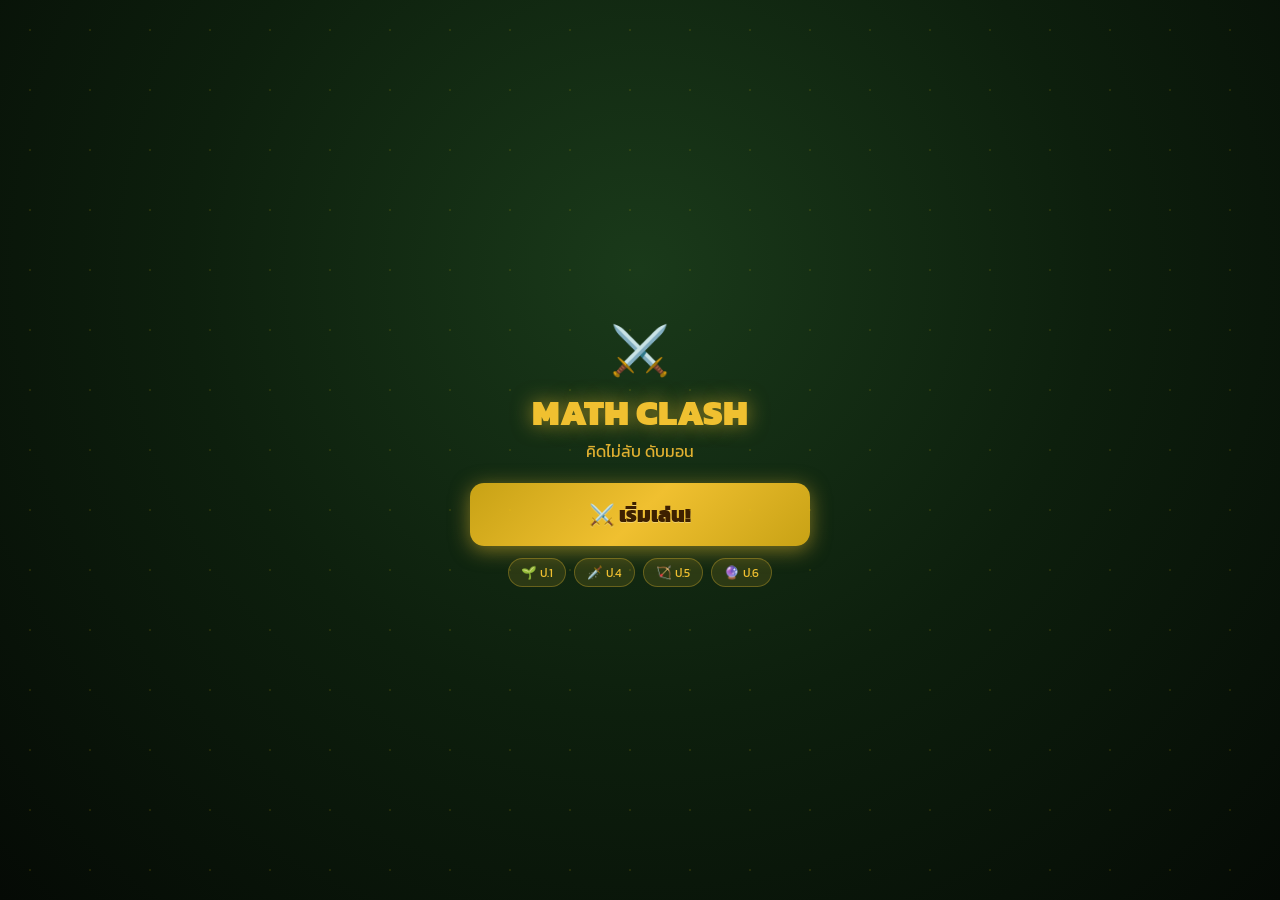
==== MathClash.html @ eb410a27 "Add files via upload" ====
<!DOCTYPE html>
<html lang="th">
<head>
<meta charset="UTF-8">
<meta name="viewport" content="width=device-width,initial-scale=1,user-scalable=no">
<title>Math Clash: คิดไม่ลับ ดับมอน</title>
<style>
@import url('https://fonts.googleapis.com/css2?family=Kanit:wght@400;700;900&display=swap');
*{box-sizing:border-box;margin:0;padding:0;}
body{font-family:'Kanit',sans-serif;background:#0a0a14;color:#fff;overflow:hidden;height:100vh;width:100vw;}
.screen{position:fixed;inset:0;display:none;flex-direction:column;align-items:center;justify-content:center;}
.screen.active{display:flex;}

/* ─── TITLE SCREEN ─── */
#sc-title{
  background:radial-gradient(ellipse at 50% 30%,#1a3a1a 0%,#0d1f0d 50%,#050a05 100%);
  overflow:hidden;
}
#sc-title::before{
  content:'';position:absolute;inset:0;
  background:url("data:image/svg+xml,%3Csvg xmlns='http://www.w3.org/2000/svg' width='60' height='60'%3E%3Ccircle cx='30' cy='30' r='1' fill='rgba(255,215,0,.15)'/%3E%3C/svg%3E") repeat;
  animation:starFloat 20s linear infinite;pointer-events:none;
}
@keyframes starFloat{from{background-position:0 0}to{background-position:60px 60px}}
.title-logo{width:min(92vw,520px);height:auto;filter:drop-shadow(0 8px 32px rgba(240,165,0,.5));
  animation:logoBob 3s ease-in-out infinite;}
@keyframes logoBob{0%,100%{transform:translateY(0)}50%{transform:translateY(-8px)}}
.title-btns{margin-top:8px;display:flex;flex-direction:column;gap:10px;width:min(88vw,340px);}
.title-play{padding:16px;background:linear-gradient(135deg,#c8a215,#f0c030,#c8a215);
  color:#3d2000;border:none;border-radius:14px;font-size:1.3em;font-weight:900;
  cursor:pointer;font-family:inherit;box-shadow:0 4px 20px rgba(240,192,48,.5);
  text-shadow:0 1px 0 rgba(255,255,255,.3);transition:.15s;}
.title-play:active{transform:scale(.96);}
.title-grades{display:flex;justify-content:center;gap:8px;flex-wrap:wrap;margin-top:4px;}
.tg{padding:4px 12px;background:rgba(240,192,48,.12);border:1px solid rgba(240,192,48,.3);
  border-radius:16px;font-size:.78em;color:#f0c030;font-family:inherit;}

/* ─── GRADE SELECT ─── */
#sc-grade{background:radial-gradient(ellipse at 50% 0%,#1a3a1a,#0a0a14);}
.grade-grid{display:grid;grid-template-columns:1fr 1fr;gap:14px;width:min(92vw,380px);}
.grade-btn{
  padding:20px 12px 16px;border-radius:18px;cursor:pointer;font-family:inherit;color:#fff;
  transition:.2s;text-align:center;border:2px solid rgba(240,192,48,.25);
  background:linear-gradient(160deg,rgba(240,192,48,.08),rgba(0,0,0,.3));
  position:relative;overflow:hidden;
}
.grade-btn::before{content:'';position:absolute;inset:0;background:linear-gradient(180deg,rgba(255,255,255,.05),transparent);pointer-events:none;}
.grade-btn:hover,.grade-btn:active{transform:scale(1.05);border-color:rgba(240,192,48,.6);box-shadow:0 0 20px rgba(240,192,48,.3);}
.g-icon{font-size:2.2em;display:block;margin-bottom:6px;}
.g-label{font-size:1.2em;font-weight:900;color:#f0c030;}
.g-topic{font-size:.75em;color:#bbb;margin-top:3px;}
.g-prog{font-size:.72em;color:#f0c030;margin-top:5px;min-height:1em;}

/* ─── SHARED UI ─── */
.back-btn{
  background:rgba(240,192,48,.12);border:1px solid rgba(240,192,48,.3);
  color:#f0c030;padding:8px 18px;border-radius:10px;cursor:pointer;font-size:.9em;font-family:inherit;
}
.gold-title{color:#f0c030;font-size:1.2em;font-weight:900;text-shadow:0 0 12px rgba(240,192,48,.4);}

/* ─── WORLD MAP ─── */
#sc-map{background:radial-gradient(ellipse at 50% 0%,#1a3a1a,#0a0a14);justify-content:flex-start;}
.map-header{width:100%;padding:12px 16px;display:flex;align-items:center;gap:12px;
  border-bottom:1px solid rgba(240,192,48,.15);background:rgba(0,0,0,.3);}
.map-prog{font-size:.8em;color:#aaa;margin-top:2px;}
.map-scroll{flex:1;width:100%;overflow-y:auto;padding:12px 14px 24px;}
.ch-node{display:flex;align-items:center;gap:14px;padding:13px 15px;margin-bottom:9px;
  background:rgba(240,192,48,.05);border-radius:16px;border:2px solid rgba(240,192,48,.12);
  cursor:pointer;transition:.2s;}
.ch-node.locked{opacity:.35;cursor:default;pointer-events:none;}
.ch-node.done{border-color:rgba(39,174,96,.5);background:rgba(39,174,96,.07);}
.ch-node.current{border-color:#f0c030;background:rgba(240,192,48,.1);
  animation:nodePulse .9s ease-in-out infinite alternate;}
@keyframes nodePulse{from{box-shadow:none}to{box-shadow:0 0 18px rgba(240,192,48,.4)}}
.ch-ico{font-size:2.2em;min-width:46px;text-align:center;}
.ch-body{flex:1;}
.ch-name{font-size:.93em;font-weight:700;}
.ch-meta{font-size:.73em;color:#aaa;margin-top:2px;}
.ch-stars{font-size:.85em;color:#f0c030;margin-top:3px;}
.ch-badge{font-size:1.3em;}
.world-div{font-size:.7em;color:#f0c030;text-align:center;padding:6px 0 8px;letter-spacing:1px;
  text-transform:uppercase;opacity:.7;}

/* ─── PRE-GAME ─── */
#sc-pre{background:radial-gradient(ellipse at 50% 0%,#1a2a4a,#0a0a14);justify-content:flex-start;}
.pre-header{width:100%;display:flex;align-items:center;gap:12px;padding:12px 16px;
  border-bottom:1px solid rgba(240,192,48,.15);background:rgba(0,0,0,.3);}
.pre-body{flex:1;overflow-y:auto;padding:12px 16px;width:100%;}
.info-card{background:rgba(240,192,48,.06);border:1px solid rgba(240,192,48,.15);
  border-radius:14px;padding:13px 15px;margin-bottom:11px;}
.info-card h3{font-size:.75em;color:#f0c030;margin-bottom:8px;letter-spacing:.5px;}
.ops-wrap{display:flex;flex-wrap:wrap;gap:8px;}
.op-tag{padding:5px 14px;background:rgba(240,192,48,.12);border:1px solid rgba(240,192,48,.35);
  border-radius:20px;font-size:.82em;color:#f0c030;}
.tip-text{font-size:.82em;color:#ccc;line-height:1.7;}
.start-btn{margin:0 16px 16px;padding:15px;width:calc(100% - 32px);
  background:linear-gradient(135deg,#c8a215,#f0c030,#c8a215);color:#3d2000;border:none;
  border-radius:14px;font-size:1.15em;font-weight:900;cursor:pointer;font-family:inherit;
  box-shadow:0 4px 20px rgba(240,192,48,.4);}
.start-btn:active{transform:scale(.97);}

/* ─── GAME ─── */
#sc-game{background:#000;justify-content:flex-start;padding:0;}
#gCanvas{display:block;width:100%;flex-shrink:0;}
.game-ui{width:100%;background:rgba(5,3,15,.94);backdrop-filter:blur(6px);
  padding:7px 10px 10px;flex-shrink:0;border-top:1px solid rgba(240,192,48,.2);}
.hud{display:flex;justify-content:space-between;align-items:center;font-size:.82em;margin-bottom:6px;}
.hud-lives{color:#e74c3c;}
.hud-wave{color:#f0c030;font-weight:700;}
.hud-coins{color:#f0c030;font-weight:700;}
.q-row{display:flex;align-items:center;gap:8px;margin-bottom:6px;}
.q-box{flex:1;background:rgba(240,192,48,.08);border:1.5px solid rgba(240,192,48,.3);
  border-radius:12px;padding:7px 12px;text-align:center;}
.q-text{font-size:1.3em;font-weight:900;color:#fff;}
.buy-btn{padding:7px 9px;background:rgba(240,192,48,.12);border:1.5px solid rgba(240,192,48,.35);
  color:#f0c030;border-radius:10px;font-size:.74em;font-weight:700;cursor:pointer;
  font-family:inherit;white-space:nowrap;line-height:1.4;text-align:center;min-width:58px;}
.buy-btn:disabled{opacity:.3;cursor:default;}
.buy-btn.owned{background:rgba(39,174,96,.2);border-color:rgba(39,174,96,.5);color:#55efc4;}
.ans-grid{display:grid;grid-template-columns:repeat(4,1fr);gap:6px;}
.ans-btn{
  padding:9px 0;background:rgba(240,192,48,.08);border:1.5px solid rgba(240,192,48,.25);
  color:#fff;border-radius:10px;font-size:.95em;font-weight:700;cursor:pointer;
  font-family:inherit;transition:.1s;
}
.ans-btn:active{transform:scale(.93);}
.ans-btn.correct{background:rgba(39,174,96,.55);border-color:#27ae60;}
.ans-btn.wrong{background:rgba(231,76,60,.5);border-color:#e74c3c;}

/* ─── RESULT ─── */
#sc-result{background:radial-gradient(ellipse at 50% 30%,#1a3a1a,#0a0a14);}
.res-icon{font-size:4.5em;margin-bottom:10px;}
.res-title{font-size:2em;font-weight:900;color:#f0c030;margin-bottom:6px;text-shadow:0 0 20px rgba(240,192,48,.5);}
.res-stars{font-size:2em;color:#f0c030;margin-bottom:8px;letter-spacing:4px;}
.res-sub{font-size:.9em;color:#aaa;margin-bottom:24px;}
.res-btn{padding:13px 26px;border-radius:12px;border:none;font-size:1em;font-weight:700;
  cursor:pointer;margin:5px;font-family:inherit;}
.btn-next{background:linear-gradient(135deg,#c8a215,#f0c030);color:#3d2000;}
.btn-retry{background:rgba(240,192,48,.1);color:#f0c030;border:1.5px solid rgba(240,192,48,.3);}
.btn-map{background:rgba(255,255,255,.05);color:#aaa;border:1px solid rgba(255,255,255,.12);}
</style>
</head>
<body>

<!-- ═══ TITLE ═══ -->
<div class="screen active" id="sc-title">
  <img class="title-logo" src="Math Clash.png" alt="Math Clash"
       onerror="this.style.display='none';document.getElementById('title-fallback').style.display='block'">
  <div id="title-fallback" style="display:none;text-align:center;margin-bottom:12px">
    <div style="font-size:3em">⚔️</div>
    <div style="font-size:2.2em;font-weight:900;color:#f0c030;text-shadow:0 0 20px rgba(240,192,48,.6)">MATH CLASH</div>
    <div style="font-size:1em;color:#e0b030">คิดไม่ลับ ดับมอน</div>
  </div>
  <div class="title-btns">
    <button class="title-play" onclick="goScreen('sc-grade')">⚔️ เริ่มเล่น!</button>
  </div>
  <div class="title-grades" style="margin-top:12px">
    <span class="tg">🌱 ป.1</span><span class="tg">🗡️ ป.4</span>
    <span class="tg">🏹 ป.5</span><span class="tg">🔮 ป.6</span>
  </div>
</div>

<!-- ═══ GRADE SELECT ═══ -->
<div class="screen" id="sc-grade">
  <div style="text-align:center;margin-bottom:24px">
    <button class="back-btn" style="margin-bottom:12px" onclick="goScreen('sc-title')">← กลับ</button>
    <div class="gold-title">⚔️ เลือกชั้นเรียน</div>
  </div>
  <div class="grade-grid">
    <button class="grade-btn" onclick="selGrade('p1')">
      <span class="g-icon">🌱</span>
      <div class="g-label">ป.1</div><div class="g-topic">บวก – ลบ</div>
      <div class="g-prog" id="gs-p1"></div>
    </button>
    <button class="grade-btn" onclick="selGrade('p4')">
      <span class="g-icon">🗡️</span>
      <div class="g-label">ป.4</div><div class="g-topic">คูณ – หาร</div>
      <div class="g-prog" id="gs-p4"></div>
    </button>
    <button class="grade-btn" onclick="selGrade('p5')">
      <span class="g-icon">🏹</span>
      <div class="g-label">ป.5</div><div class="g-topic">เศษส่วน</div>
      <div class="g-prog" id="gs-p5"></div>
    </button>
    <button class="grade-btn" onclick="selGrade('p6')">
      <span class="g-icon">🔮</span>
      <div class="g-label">ป.6</div><div class="g-topic">ร้อยละ</div>
      <div class="g-prog" id="gs-p6"></div>
    </button>
  </div>
</div>

<!-- ═══ MAP ═══ -->
<div class="screen" id="sc-map">
  <div class="map-header">
    <button class="back-btn" onclick="goScreen('sc-grade')">← กลับ</button>
    <div style="flex:1">
      <div class="gold-title" id="map-title">แผนที่</div>
      <div class="map-prog" id="map-prog"></div>
    </div>
  </div>
  <div class="map-scroll" id="map-nodes"></div>
</div>

<!-- ═══ PRE-GAME ═══ -->
<div class="screen" id="sc-pre">
  <div class="pre-header">
    <button class="back-btn" onclick="goScreen('sc-map')">← กลับ</button>
    <div style="font-size:2em" id="pre-icon">🌱</div>
    <div>
      <div style="font-size:1em;font-weight:900;color:#f0c030" id="pre-name">บทที่ 1</div>
      <div style="font-size:.78em;color:#aaa" id="pre-world">ป่าเขียว</div>
    </div>
  </div>
  <div class="pre-body">
    <div class="info-card">
      <h3>⚗️ เนื้อหาในบทนี้</h3>
      <div class="ops-wrap" id="pre-ops"></div>
    </div>
    <div class="info-card">
      <h3>📖 วิธีเล่น</h3>
      <div class="tip-text">
        🏰 เริ่มต้น 1 ป้อม — ซื้อป้อมที่ 2 ได้ด้วยเหรียญ 30🪙<br>
        👾 ตอบถูก = ยิงสายฟ้าใส่มอนสเตอร์!<br>
        ❤️ มอนสเตอร์ผ่านด่าน = เสียหัวใจ 1 ดวง (มี 5)<br>
        🔥 ตอบถูกติดต่อ 3+ = Streak Bonus เหรียญเพิ่ม!
      </div>
    </div>
    <div class="info-card" id="pre-best-card" style="display:none">
      <h3>🏆 สถิติดีที่สุด</h3>
      <div id="pre-best" style="color:#f0c030;font-size:1.1em;letter-spacing:3px;"></div>
    </div>
  </div>
  <button class="start-btn" onclick="startChapter()">⚔️ ดับมอน!</button>
</div>

<!-- ═══ GAME ═══ -->
<div class="screen" id="sc-game">
  <canvas id="gCanvas"></canvas>
  <div class="game-ui">
    <div class="hud">
      <span class="hud-lives" id="hud-lives">❤️❤️❤️❤️❤️</span>
      <span class="hud-wave" id="hud-wave">⚔️ คลื่น 1/4</span>
      <span class="hud-coins" id="hud-coins">🪙 0</span>
    </div>
    <div class="q-row">
      <div class="q-box"><div class="q-text" id="q-text">เตรียมพร้อม!</div></div>
      <button class="buy-btn" id="buy-btn" onclick="buyTower()" disabled>🏰<br>30🪙</button>
    </div>
    <div class="ans-grid" id="ans-grid"></div>
  </div>
</div>

<!-- ═══ RESULT ═══ -->
<div class="screen" id="sc-result">
  <div class="res-icon" id="res-icon">🏆</div>
  <div class="res-title" id="res-title">ผ่านด่านแล้ว!</div>
  <div class="res-stars" id="res-stars"></div>
  <div class="res-sub" id="res-sub"></div>
  <div>
    <button class="res-btn btn-retry" onclick="startChapter()">🔄 เล่นใหม่</button>
    <button class="res-btn btn-next" id="res-next" onclick="nextChapter()">▶ บทถัดไป</button>
  </div>
  <br>
  <button class="res-btn btn-map" onclick="renderMap();goScreen('sc-map')">🗺️ กลับแผนที่</button>
</div>

<script>
// ══════════════════════════════════════════
// CURRICULUM (same as before)
// ══════════════════════════════════════════
const CHAPTERS={
  p1:[
    {id:'p1c1',name:'บวกไม่เกิน 10',icon:'🌱',world:'ป่าเขียวขจี',wk:'forest',ops:['+'],min:1,max:10,waves:3},
    {id:'p1c2',name:'ลบไม่เกิน 10',icon:'🍄',world:'ป่าเขียวขจี',wk:'forest',ops:['-'],min:1,max:10,waves:3},
    {id:'p1c3',name:'บวกไม่เกิน 20',icon:'🌳',world:'ป่าใหญ่',wk:'forest',ops:['+'],min:1,max:20,waves:4},
    {id:'p1c4',name:'ลบไม่เกิน 20',icon:'🏰',world:'ปราสาทหิน',wk:'castle',ops:['-'],min:1,max:20,waves:4},
    {id:'p1c5',name:'บวก-ลบผสม',icon:'⚡',world:'ปราสาทเวทมนตร์',wk:'castle',ops:['+','-'],min:1,max:20,waves:4},
  ],
  p4:[
    {id:'p4c1',name:'บวก-ลบหลายหลัก',icon:'🌲',world:'ป่าพิศวง',wk:'forest',ops:['+','-'],min:100,max:999,waves:3},
    {id:'p4c2',name:'การคูณ',icon:'⚔️',world:'ป่าลึก',wk:'forest',ops:['x'],min:1,max:12,waves:4},
    {id:'p4c3',name:'การหาร',icon:'🏰',world:'ปราสาทเก่า',wk:'castle',ops:['d'],min:1,max:12,waves:4},
    {id:'p4c4',name:'คูณ-หารผสม',icon:'🗡️',world:'ปราสาทรบ',wk:'castle',ops:['x','d'],min:1,max:12,waves:4},
    {id:'p4c5',name:'คิดเลขเร็ว',icon:'🌑',world:'ถ้ำมืด',wk:'cave',ops:['+','-','x','d'],min:1,max:12,waves:5},
  ],
  p5:[
    {id:'p5c1',name:'เศษส่วน บวก-ลบ',icon:'🍀',world:'ป่าเวทย์',wk:'forest',ops:['+f','-f'],min:2,max:9,waves:3},
    {id:'p5c2',name:'ทศนิยม',icon:'🌿',world:'ป่าหมอก',wk:'forest',ops:['+d','-d'],min:1,max:99,waves:4},
    {id:'p5c3',name:'ร้อยละ',icon:'🏯',world:'ปราสาทสายหมอก',wk:'castle',ops:['pct'],min:10,max:100,waves:4},
    {id:'p5c4',name:'คูณ-หารเศษส่วน',icon:'🗡️',world:'ปราสาทรบ',wk:'castle',ops:['xf','df'],min:2,max:6,waves:4},
    {id:'p5c5',name:'คิดเลขเร็ว',icon:'💎',world:'ถ้ำเพชร',wk:'cave',ops:['+','-','x','d'],min:1,max:20,waves:5},
  ],
  p6:[
    {id:'p6c1',name:'จำนวนนับ',icon:'🌾',world:'ป่ากว้าง',wk:'forest',ops:['+','-'],min:1000,max:9999,waves:3},
    {id:'p6c2',name:'ร้อยละ',icon:'🏛️',world:'ปราสาทยิ่งใหญ่',wk:'castle',ops:['pct'],min:10,max:500,waves:4},
    {id:'p6c3',name:'อัตราส่วน',icon:'⚖️',world:'ป่าลึกลับ',wk:'forest',ops:['ratio'],min:1,max:20,waves:4},
    {id:'p6c4',name:'ทศนิยม',icon:'🔱',world:'ปราสาทมนตรา',wk:'castle',ops:['xd','dd'],min:1,max:99,waves:4},
    {id:'p6c5',name:'พื้นที่-ปริมาตร',icon:'🌋',world:'ถ้ำมังกร',wk:'cave',ops:['area'],min:1,max:15,waves:4},
    {id:'p6c6',name:'คิดเลขเร็ว',icon:'💀',world:'ถ้ำมืดสนิท',wk:'cave',ops:['+','-','x','d'],min:1,max:100,waves:5},
  ],
};
const OP_LBL={'+':'บวก','-':'ลบ','x':'คูณ','d':'หาร','+f':'บวกเศษส่วน','-f':'ลบเศษส่วน',
  'xf':'คูณเศษส่วน','df':'หารเศษส่วน','+d':'บวกทศนิยม','-d':'ลบทศนิยม',
  'xd':'คูณทศนิยม','dd':'หารทศนิยม','pct':'ร้อยละ','ratio':'อัตราส่วน','area':'พื้นที่'};

// World themes for canvas background
const THEMES={
  forest:{
    sky0:'#87CEEB',sky1:'#4a9f6e',ground:'#2d6a1f',
    path:'#c8a060',pathDark:'rgba(0,0,0,.3)',
    treeColor:'#1a5c1a',name:'🌲 โลกป่า',
    bgStars:false,
  },
  castle:{
    sky0:'#2c3e7a',sky1:'#1a2455',ground:'#3d3d60',
    path:'#808080',pathDark:'rgba(0,0,0,.4)',
    treeColor:'#4a3a6a',name:'🏰 โลกปราสาท',
    bgStars:true,
  },
  cave:{
    sky0:'#1a0a00',sky1:'#0a0500',ground:'#1a0800',
    path:'#3a3a3a',pathDark:'rgba(0,0,0,.7)',
    treeColor:'#2a1500',name:'🌑 โลกถ้ำ',
    bgStars:false,
  },
};

// Monster colors by number/type
const MONSTER_COLORS=[
  '#9b59b6','#3498db','#27ae60','#e67e22',
  '#e74c3c','#1abc9c','#e91e63','#5c6bc0','#f39c12','#8bc34a',
];

// ══════════════════════════════════════════
// SAVE / NAV
// ══════════════════════════════════════════
let saveData={}, curGrade=null, curChIdx=0;

function loadSave(){
  try{saveData=JSON.parse(localStorage.getItem('mc_save')||'{}');}catch(e){saveData={};}
  ['p1','p4','p5','p6'].forEach(g=>{ if(!saveData[g]) saveData[g]={chapter:0,stars:{}}; });
  refreshGradeStars();
}
function writeSave(){ localStorage.setItem('mc_save',JSON.stringify(saveData)); }
function refreshGradeStars(){
  ['p1','p4','p5','p6'].forEach(g=>{
    const done=saveData[g].chapter, total=CHAPTERS[g].length;
    const el=document.getElementById('gs-'+g); if(!el) return;
    el.textContent=done===0?'ยังไม่เริ่ม':`ผ่าน ${done}/${total} บท`;
  });
}
function goScreen(id){
  document.querySelectorAll('.screen').forEach(s=>s.classList.remove('active'));
  document.getElementById(id).classList.add('active');
}
function selGrade(g){ curGrade=g; loadSave(); renderMap(); goScreen('sc-map'); }

function renderMap(){
  const chs=CHAPTERS[curGrade], gd=saveData[curGrade];
  const labels={p1:'ป.1 – คณิตเบื้องต้น',p4:'ป.4 – คูณ หาร',p5:'ป.5 – เศษส่วน',p6:'ป.6 – ร้อยละ'};
  document.getElementById('map-title').textContent=labels[curGrade];
  document.getElementById('map-prog').textContent=`ผ่านแล้ว ${gd.chapter}/${chs.length} บท`;
  const cont=document.getElementById('map-nodes'); cont.innerHTML='';
  let lastWk='';
  chs.forEach((ch,i)=>{
    if(ch.wk!==lastWk){ lastWk=ch.wk;
      const d=document.createElement('div'); d.className='world-div';
      d.textContent=THEMES[ch.wk].name; cont.appendChild(d); }
    const done=i<gd.chapter, current=i===gd.chapter, locked=i>gd.chapter;
    const stars=gd.stars[ch.id]||0;
    const div=document.createElement('div');
    div.className='ch-node'+(done?' done':current?' current':locked?' locked':'');
    div.innerHTML=`<div class="ch-ico">${ch.icon}</div>
      <div class="ch-body">
        <div class="ch-name">บทที่ ${i+1}: ${ch.name}</div>
        <div class="ch-meta">${ch.world} · ${ch.ops.map(o=>OP_LBL[o]||o).join(', ')}</div>
        ${done?`<div class="ch-stars">${'★'.repeat(stars)+'☆'.repeat(3-stars)}</div>`:''}
      </div>
      <div class="ch-badge">${locked?'🔒':done?'✅':current?'▶':''}</div>`;
    if(!locked) div.onclick=()=>openChapter(i);
    cont.appendChild(div);
  });
}

function openChapter(idx){
  curChIdx=idx;
  const ch=CHAPTERS[curGrade][idx];
  document.getElementById('pre-icon').textContent=ch.icon;
  document.getElementById('pre-name').textContent=`บทที่ ${idx+1}: ${ch.name}`;
  document.getElementById('pre-world').textContent=ch.world;
  const od=document.getElementById('pre-ops'); od.innerHTML='';
  ch.ops.forEach(op=>{ const t=document.createElement('span'); t.className='op-tag'; t.textContent=OP_LBL[op]||op; od.appendChild(t); });
  const stars=saveData[curGrade].stars[ch.id]||0;
  const bc=document.getElementById('pre-best-card');
  if(stars>0){ bc.style.display=''; document.getElementById('pre-best').textContent='★'.repeat(stars)+'☆'.repeat(3-stars); }
  else bc.style.display='none';
  goScreen('sc-pre');
}

// ══════════════════════════════════════════
// QUESTION ENGINE
// ══════════════════════════════════════════
function ri(a,b){return Math.floor(Math.random()*(b-a+1))+a;}
function gcd(a,b){return b===0?a:gcd(b,a%b);}
function genQ(ch){
  const op=ch.ops[Math.floor(Math.random()*ch.ops.length)];
  let a,b,c,d,n,dn,g;
  switch(op){
    case '+': a=ri(ch.min,ch.max);b=ri(ch.min,ch.max); return {text:`${a} + ${b} = ?`,ans:a+b};
    case '-': a=ri(ch.min,ch.max);b=ri(ch.min,a); return {text:`${a} - ${b} = ?`,ans:a-b};
    case 'x': a=ri(1,Math.min(ch.max,12));b=ri(1,Math.min(ch.max,12)); return {text:`${a} × ${b} = ?`,ans:a*b};
    case 'd': b=ri(1,Math.min(ch.max,12));a=b*ri(1,Math.min(ch.max,12)); return {text:`${a} ÷ ${b} = ?`,ans:a/b};
    case '+f': d=ri(2,ch.max);a=ri(1,d-1);b=ri(1,d-a); return {text:`${a}/${d} + ${b}/${d} = ?`,ans:a+b};
    case '-f': d=ri(2,ch.max);a=ri(2,d-1);b=ri(1,a-1); return {text:`${a}/${d} - ${b}/${d} = ?`,ans:a-b};
    case 'xf': a=ri(1,ch.max);b=ri(1,ch.max);c=ri(1,ch.max);d=ri(1,ch.max);
      n=a*c;dn=b*d;g=gcd(n,dn); return {text:`${a}/${b} × ${c}/${d} = ?`,ans:n/g};
    case 'df': a=ri(1,ch.max);b=ri(1,ch.max);c=ri(1,ch.max);d=ri(1,ch.max);
      n=a*d;dn=b*c;g=gcd(n,dn); return {text:`${a}/${b} ÷ ${c}/${d} = ?`,ans:n/g};
    case '+d': a=ri(ch.min,ch.max);b=ri(ch.min,ch.max); return {text:`${(a/10).toFixed(1)} + ${(b/10).toFixed(1)} = ?`,ans:Math.round(a+b)/10};
    case '-d': a=ri(ch.min,ch.max);b=ri(ch.min,a); return {text:`${(a/10).toFixed(1)} - ${(b/10).toFixed(1)} = ?`,ans:Math.round(a-b)/10};
    case 'xd': a=ri(1,9);b=ri(ch.min,ch.max); return {text:`${a} × ${(b/10).toFixed(1)} = ?`,ans:Math.round(a*b)/10};
    case 'dd': b=ri(1,9);a=b*ri(1,10); return {text:`${(a/10).toFixed(1)} ÷ ${b} = ?`,ans:Math.round(a/b)/10};
    case 'pct': {const p=ri(1,9)*10,base=ri(1,Math.floor(ch.max/10))*10; return {text:`${p}% ของ ${base} = ?`,ans:p*base/100};}
    case 'ratio': {a=ri(1,ch.max);b=ri(1,ch.max);c=ri(2,5); return {text:`${a}:${b} = ?:${b*c}`,ans:a*c};}
    case 'area': {a=ri(ch.min,ch.max);b=ri(ch.min,ch.max); return {text:`กว้าง ${a} × ยาว ${b} = ?`,ans:a*b};}
    default: return {text:`1+1=?`,ans:2};
  }
}
function genChoices(ans){
  const s=new Set([ans]);
  const dl=[1,2,3,4,5,6,7,8,10,12,15];
  let tries=0;
  while(s.size<4&&tries<60){
    tries++;
    const d=dl[Math.floor(Math.random()*dl.length)]*(Math.random()<.5?1:-1);
    const c=Math.round((ans+d)*10)/10;
    if(c>=0) s.add(c);
  }
  return [...s].sort(()=>Math.random()-.5);
}

// ══════════════════════════════════════════
// GAME STATE
// ══════════════════════════════════════════
const LIVES_MAX=5, TOWER_COST=30;
let GS=null, animID=null;

function startChapter(){
  if(animID){cancelAnimationFrame(animID);animID=null;}
  const ch=CHAPTERS[curGrade][curChIdx];
  GS={
    ch, theme:THEMES[ch.wk],
    lives:LIVES_MAX, coins:0, streak:0, wave:0,
    enemies:[], projectiles:[], particles:[],
    spawnTimer:-90, spawnInterval:100, spawnCount:0, spawnMax:0,
    curQ:null, qAnswered:false,
    towers:[], tower2Active:false,
    WP:[], SLOTS:[], canW:0, canH:0, tick:0, phase:'playing',
  };
  setupCanvas();
  GS.towers=[{x:GS.SLOTS[0].x,y:GS.SLOTS[0].y,lv:1}];
  updateHUD(); updateBuyBtn(); beginWave(); newQuestion();
  goScreen('sc-game');
  animID=requestAnimationFrame(gameLoop);
}

function setupCanvas(){
  const cv=document.getElementById('gCanvas');
  const uiEl=document.querySelector('.game-ui');
  const uiH=uiEl?uiEl.offsetHeight||185:185;
  const W=window.innerWidth, H=window.innerHeight-uiH;
  cv.width=W; cv.height=H; cv.style.height=H+'px';
  GS.canW=W; GS.canH=H;
  GS.WP=[{x:W+60,y:H*.22},{x:W*.72,y:H*.22},{x:W*.28,y:H*.76},{x:-70,y:H*.76}];
  GS.SLOTS=[{x:W*.82,y:H*.58},{x:W*.18,y:H*.40}];
}

function beginWave(){
  GS.spawnCount=0;
  GS.spawnMax=4+GS.wave*2;
  GS.spawnTimer=-80;
  GS.spawnInterval=Math.max(50,105-GS.wave*10);
  updateHUD();
}

function spawnEnemy(){
  const isBoss=GS.wave===GS.ch.waves-1&&GS.spawnCount===GS.spawnMax-1;
  const isHeavy=GS.spawnCount%4===3;
  const spd=0.65+GS.wave*0.15;
  const hp=isBoss?12+GS.wave*4:isHeavy?4+GS.wave:2+Math.floor(GS.wave*.7);
  // Pick a number for this monster's face (from 0-9)
  const num=Math.floor(Math.random()*10);
  GS.enemies.push({
    x:GS.WP[0].x,y:GS.WP[0].y,wpIdx:1,
    hp,maxHp:hp,
    speed:spd*(isBoss?.42:isHeavy?.68:1),
    type:isBoss?'boss':isHeavy?'tank':'normal',
    num,color:MONSTER_COLORS[num],
    dead:false,
  });
  GS.spawnCount++;
}

// ══════════════════════════════════════════
// QUESTION + TOWER UI
// ══════════════════════════════════════════
function newQuestion(){
  const q=genQ(GS.ch);
  GS.curQ={...q,choices:genChoices(q.ans)};
  GS.qAnswered=false;
  document.getElementById('q-text').textContent=q.text;
  const grid=document.getElementById('ans-grid'); grid.innerHTML='';
  GS.curQ.choices.forEach(c=>{
    const btn=document.createElement('button'); btn.className='ans-btn'; btn.textContent=c;
    btn.onclick=()=>answerQ(c,btn); grid.appendChild(btn);
  });
}

function answerQ(val,btn){
  if(GS.qAnswered||GS.phase!=='playing') return;
  GS.qAnswered=true;
  const ok=Math.abs(val-GS.curQ.ans)<0.01;
  if(ok){
    btn.classList.add('correct');
    GS.streak++; GS.coins+=GS.streak>=3?10:5;
    if(GS.streak>=3) addParticle(GS.canW/2,GS.canH*.25,'🔥 +10',22);
    fireAllTowers(); updateHUD(); updateBuyBtn();
    setTimeout(()=>{ if(GS.phase==='playing') newQuestion(); },480);
  } else {
    btn.classList.add('wrong'); GS.streak=0;
    document.querySelectorAll('.ans-btn').forEach(b=>{
      if(Math.abs(+b.textContent-GS.curQ.ans)<0.01) b.classList.add('correct');
    });
    updateHUD();
    setTimeout(()=>{ if(GS.phase==='playing') newQuestion(); },1100);
  }
}

function fireAllTowers(){
  const alive=GS.enemies.filter(e=>!e.dead);
  if(!alive.length) return;
  const target=alive.reduce((b,e)=>e.wpIdx>b.wpIdx||(e.wpIdx===b.wpIdx&&e.x<b.x)?e:b,alive[0]);
  GS.towers.forEach(tw=>{
    GS.projectiles.push({x:tw.x,y:tw.y,target,spd:11,dmg:3+tw.lv,hit:false});
  });
}

function buyTower(){
  if(GS.tower2Active||GS.coins<TOWER_COST) return;
  GS.coins-=TOWER_COST; GS.tower2Active=true;
  GS.towers.push({x:GS.SLOTS[1].x,y:GS.SLOTS[1].y,lv:1});
  updateHUD(); updateBuyBtn();
  addParticle(GS.SLOTS[1].x,GS.SLOTS[1].y,'🏰 ซื้อแล้ว!',18);
}

function updateBuyBtn(){
  if(!GS) return;
  const btn=document.getElementById('buy-btn');
  if(GS.tower2Active){ btn.innerHTML='✅ 2<br>ป้อม'; btn.classList.add('owned'); btn.disabled=true; return; }
  btn.classList.remove('owned'); btn.disabled=GS.coins<TOWER_COST;
  btn.innerHTML=`🏰<br>${TOWER_COST}🪙`;
}

function addParticle(x,y,text,size){
  GS.particles.push({x,y,text,size:size||16,life:80,maxLife:80});
}

function updateHUD(){
  if(!GS) return;
  document.getElementById('hud-lives').textContent='❤️'.repeat(GS.lives)+'🖤'.repeat(LIVES_MAX-GS.lives);
  document.getElementById('hud-coins').textContent='🪙 '+GS.coins+(GS.streak>=3?' 🔥×'+GS.streak:'');
  document.getElementById('hud-wave').textContent=`⚔️ คลื่น ${Math.min(GS.wave+1,GS.ch.waves)}/${GS.ch.waves}`;
}

// ══════════════════════════════════════════
// GAME LOOP
// ══════════════════════════════════════════
function gameLoop(){
  if(!GS||GS.phase==='idle') return;
  GS.tick++;
  const cv=document.getElementById('gCanvas');
  const ctx=cv.getContext('2d');

  if(GS.spawnCount<GS.spawnMax&&GS.phase==='playing'){
    GS.spawnTimer++;
    if(GS.spawnTimer>=GS.spawnInterval){ spawnEnemy(); GS.spawnTimer=0; }
  }
  for(const e of GS.enemies){
    if(e.dead||e.wpIdx>=GS.WP.length) continue;
    const wp=GS.WP[e.wpIdx];
    const dx=wp.x-e.x,dy=wp.y-e.y,dist=Math.hypot(dx,dy);
    if(dist<e.speed+2){ e.x=wp.x;e.y=wp.y;e.wpIdx++;
      if(e.wpIdx>=GS.WP.length){ e.dead=true;GS.lives--;if(GS.lives<=0){endGame(false);return;}updateHUD(); }
    } else { e.x+=dx/dist*e.speed; e.y+=dy/dist*e.speed; }
  }
  for(const p of GS.projectiles){
    if(p.hit) continue;
    const t=p.target; if(t.dead){p.hit=true;continue;}
    const dx=t.x-p.x,dy=t.y-p.y,dist=Math.hypot(dx,dy);
    if(dist<p.spd+8){ p.hit=true; t.hp-=p.dmg;
      if(t.hp<=0){ t.dead=true; GS.coins+=t.type==='boss'?20:t.type==='tank'?8:4; updateHUD(); updateBuyBtn(); }
    } else { p.x+=dx/dist*p.spd; p.y+=dy/dist*p.spd; }
  }
  GS.particles.forEach(p=>{ p.life--; p.y-=0.7; });
  GS.enemies=GS.enemies.filter(e=>!e.dead);
  GS.projectiles=GS.projectiles.filter(p=>!p.hit);
  GS.particles=GS.particles.filter(p=>p.life>0);

  if(GS.spawnCount>=GS.spawnMax&&GS.enemies.length===0&&GS.phase==='playing'){
    GS.wave++;
    if(GS.wave>=GS.ch.waves){ endGame(true); return; }
    beginWave();
  }

  draw(ctx,GS.canW,GS.canH);
  animID=requestAnimationFrame(gameLoop);
}

// ══════════════════════════════════════════
// DRAWING — FANTASY STYLE
// ══════════════════════════════════════════
function draw(ctx,W,H){
  const t=GS.theme;
  // Sky gradient
  const sky=ctx.createLinearGradient(0,0,0,H*.7);
  sky.addColorStop(0,t.sky0); sky.addColorStop(1,t.sky1);
  ctx.fillStyle=sky; ctx.fillRect(0,0,W,H);
  // Ground
  ctx.fillStyle=t.ground; ctx.fillRect(0,H*.65,W,H*.35);

  drawBg(ctx,W,H);
  drawPath(ctx,W,H);
  drawSlot2Ghost(ctx);
  GS.towers.forEach((tw,i)=>drawTower(ctx,tw,i));
  GS.enemies.forEach(e=>drawMonster(ctx,e));
  // Projectiles — lightning bolt style
  GS.projectiles.forEach(p=>{
    if(p.hit) return;
    ctx.save();
    ctx.strokeStyle='#f0c030'; ctx.lineWidth=3; ctx.shadowBlur=8; ctx.shadowColor='#f0c030';
    ctx.beginPath(); ctx.moveTo(p.x,p.y); ctx.lineTo(p.target.x,p.target.y); ctx.stroke();
    ctx.fillStyle='#fff'; ctx.beginPath(); ctx.arc(p.x,p.y,4,0,Math.PI*2); ctx.fill();
    ctx.restore();
  });
  // Particles
  GS.particles.forEach(p=>{
    const a=p.life/p.maxLife;
    ctx.save(); ctx.globalAlpha=a;
    ctx.font=`bold ${p.size}px 'Kanit',sans-serif`; ctx.textAlign='center';
    ctx.strokeStyle='rgba(0,0,0,.7)'; ctx.lineWidth=3;
    ctx.strokeText(p.text,p.x,p.y);
    ctx.fillStyle='#f0c030'; ctx.fillText(p.text,p.x,p.y);
    ctx.restore();
  });
  // Wave banner
  if(GS.spawnTimer<0&&GS.spawnCount===0&&GS.enemies.length===0){
    const pr=Math.min(1,(-GS.spawnTimer)/80);
    ctx.save(); ctx.globalAlpha=Math.min(1,pr*2);
    ctx.fillStyle='rgba(0,0,0,.7)'; roundRect(ctx,W/2-150,H/2-30,300,60,16); ctx.fill();
    ctx.strokeStyle='rgba(240,192,48,.5)'; ctx.lineWidth=2; roundRect(ctx,W/2-150,H/2-30,300,60,16); ctx.stroke();
    ctx.font=`bold 20px 'Kanit',sans-serif`; ctx.textAlign='center';
    ctx.fillStyle='#f0c030'; ctx.fillText(`⚔️ คลื่นที่ ${GS.wave+1} บุกมาแล้ว!`,W/2,H/2+7);
    ctx.restore();
  }
}

function drawBg(ctx,W,H){
  const t=GS.theme;
  // Trees / rocks background decoration
  if(t===THEMES.forest){
    // Clouds
    drawCloud(ctx,W*.15,H*.1,40); drawCloud(ctx,W*.6,H*.08,55); drawCloud(ctx,W*.85,H*.14,35);
    // Trees row
    for(let i=0;i<6;i++){
      const tx=W*(i*.18+.02), ty=H*.65;
      drawTree(ctx,tx,ty,28+i*4);
    }
  } else if(t===THEMES.castle){
    // Stars
    if(!GS._stars){ GS._stars=[]; for(let i=0;i<40;i++) GS._stars.push({x:Math.random()*W,y:Math.random()*H*.6,r:Math.random()*1.5+.5}); }
    ctx.fillStyle='rgba(255,255,200,.8)';
    GS._stars.forEach(s=>{ ctx.beginPath();ctx.arc(s.x,s.y,s.r+Math.sin(GS.tick*.03+s.x)*.3,0,Math.PI*2);ctx.fill(); });
    // Castle silhouette BG
    drawCastleBg(ctx,W*.05,H*.6,80);
    drawCastleBg(ctx,W*.8,H*.55,100);
  } else {
    // Cave stalactites
    ctx.fillStyle='rgba(60,30,10,.8)';
    for(let i=0;i<8;i++){
      const sx=W*(i*.14+.02), sh=H*(.05+Math.sin(i*1.7)*.06);
      ctx.beginPath(); ctx.moveTo(sx-12,0); ctx.lineTo(sx+12,0); ctx.lineTo(sx,H*sh+H*.12); ctx.closePath(); ctx.fill();
    }
    // Glowing crystals
    ['#e74c3c','#3498db','#9b59b6','#27ae60'].forEach((cl,i)=>{
      const cx=W*(i*.25+.1), cy=H*.7+Math.sin(GS.tick*.04+i)*3;
      ctx.save(); ctx.shadowBlur=12; ctx.shadowColor=cl; ctx.fillStyle=cl;
      ctx.beginPath(); ctx.moveTo(cx,cy-12); ctx.lineTo(cx+6,cy); ctx.lineTo(cx,cy+6); ctx.lineTo(cx-6,cy); ctx.closePath(); ctx.fill();
      ctx.restore();
    });
  }
}

function drawCloud(ctx,x,y,r){
  ctx.save(); ctx.fillStyle='rgba(255,255,255,.75)';
  [0,r*.6,r*1.1,r*1.7].forEach((dx,i)=>{ const cr=[r,r*.7,r*.8,r*.65][i]; ctx.beginPath(); ctx.arc(x+dx,y,cr,0,Math.PI*2); ctx.fill(); });
  ctx.restore();
}
function drawTree(ctx,x,y,r){
  ctx.fillStyle='#5d4037'; ctx.fillRect(x-4,y-r,8,r); // trunk
  const g=THEMES.forest.treeColor;
  ctx.fillStyle=g;
  ctx.beginPath(); ctx.moveTo(x,y-r*2.5); ctx.lineTo(x+r,y-r*.8); ctx.lineTo(x-r,y-r*.8); ctx.closePath(); ctx.fill();
  ctx.fillStyle='#2e7d32';
  ctx.beginPath(); ctx.moveTo(x,y-r*3.2); ctx.lineTo(x+r*.8,y-r*1.6); ctx.lineTo(x-r*.8,y-r*1.6); ctx.closePath(); ctx.fill();
}
function drawCastleBg(ctx,x,y,s){
  ctx.fillStyle='rgba(40,40,70,.6)';
  ctx.fillRect(x,y-s,s*.6,s); // main tower
  ctx.fillRect(x-s*.2,y-s*.7,s*.2,s*.7); // left tower
  ctx.fillRect(x+s*.6,y-s*.7,s*.2,s*.7); // right tower
  // Merlons
  for(let i=0;i<3;i++) ctx.fillRect(x+i*s*.22-s*.05,y-s-10,s*.15,10);
}

function drawPath(ctx,W,H){
  const WP=GS.WP, pw=H*.13, t=GS.theme;
  ctx.lineCap='round'; ctx.lineJoin='round';
  ctx.strokeStyle=t.pathDark; ctx.lineWidth=pw+8; tracePath(ctx,WP); ctx.stroke();
  ctx.strokeStyle=t.path; ctx.lineWidth=pw; tracePath(ctx,WP); ctx.stroke();
  // Dashed centerline for road feel
  ctx.strokeStyle='rgba(255,255,255,.1)'; ctx.lineWidth=2; ctx.setLineDash([12,12]);
  tracePath(ctx,WP); ctx.stroke(); ctx.setLineDash([]);
}
function tracePath(ctx,WP){
  ctx.beginPath(); ctx.moveTo(WP[0].x,WP[0].y);
  for(let i=1;i<WP.length;i++) ctx.lineTo(WP[i].x,WP[i].y);
}

function drawSlot2Ghost(ctx){
  if(GS.tower2Active) return;
  const s=GS.SLOTS[1]; const canBuy=GS.coins>=TOWER_COST;
  ctx.save(); ctx.globalAlpha=canBuy?.6:.25;
  ctx.fillStyle=canBuy?'rgba(240,192,48,.25)':'rgba(255,255,255,.08)';
  ctx.beginPath(); ctx.arc(s.x,s.y+6,26,0,Math.PI*2); ctx.fill();
  ctx.strokeStyle=canBuy?'#f0c030':'rgba(255,255,255,.3)'; ctx.lineWidth=2;
  ctx.setLineDash([4,4]); ctx.stroke(); ctx.setLineDash([]);
  drawCastleTower(ctx,s.x,s.y,0.7,canBuy?'rgba(240,192,48,.5)':'rgba(200,200,200,.3)');
  ctx.font=`bold 12px 'Kanit',sans-serif`; ctx.textAlign='center';
  ctx.fillStyle=canBuy?'#f0c030':'#888';
  ctx.fillText(`${TOWER_COST}🪙`,s.x,s.y+28); ctx.restore(); ctx.textAlign='left';
}

function drawTower(ctx,tw,idx){
  // Shadow
  ctx.save(); ctx.fillStyle='rgba(0,0,0,.3)';
  ctx.beginPath(); ctx.ellipse(tw.x,tw.y+16,24,8,0,0,Math.PI*2); ctx.fill();
  drawCastleTower(ctx,tw.x,tw.y,1.0,idx===0?'#c8a060':'#8a8aaa');
  ctx.restore();
}

function drawCastleTower(ctx,x,y,scale,color){
  const s=scale;
  ctx.save(); ctx.translate(x,y); ctx.scale(s,s);
  // Base platform
  const pg=ctx.createRadialGradient(0,4,0,0,4,28);
  pg.addColorStop(0,color); pg.addColorStop(1,'rgba(0,0,0,.4)');
  ctx.fillStyle=pg; ctx.beginPath(); ctx.arc(0,6,22,0,Math.PI*2); ctx.fill();
  // Tower body
  ctx.fillStyle=color; ctx.fillRect(-10,-20,20,26);
  // Battlements (merlons)
  [-8,-2,4].forEach(mx=>{ ctx.fillStyle=color; ctx.fillRect(mx,-26,4,8); });
  // Door
  ctx.fillStyle='rgba(0,0,0,.5)'; ctx.fillRect(-4,-10,8,10);
  // Window
  ctx.fillStyle='rgba(240,192,48,.6)'; ctx.beginPath();
  ctx.arc(0,-14,3,0,Math.PI*2); ctx.fill();
  // Flag
  ctx.fillStyle='#e74c3c';
  ctx.beginPath(); ctx.moveTo(0,-26); ctx.lineTo(10,-22); ctx.lineTo(0,-18); ctx.closePath(); ctx.fill();
  ctx.restore();
}

// ══ NUMBER MONSTER ══
function drawMonster(ctx,e){
  if(e.dead) return;
  const sz=e.type==='boss'?42:e.type==='tank'?32:24;
  const bob=Math.sin(GS.tick*.14+e.x*.01)*2;
  const col=e.color;
  ctx.save(); ctx.translate(e.x,e.y+bob);

  // Shadow
  ctx.fillStyle='rgba(0,0,0,.25)';
  ctx.beginPath(); ctx.ellipse(0,sz*.42,sz*.55,sz*.2,0,0,Math.PI*2); ctx.fill();

  // Body — blob shape
  ctx.fillStyle=col;
  ctx.shadowBlur=8; ctx.shadowColor=col+'88';
  ctx.beginPath();
  ctx.ellipse(0,0,sz*.65,sz*.7,0,0,Math.PI*2); ctx.fill();
  ctx.shadowBlur=0;

  // Darker shade on top for 3D
  const shd=ctx.createRadialGradient(-sz*.2,-sz*.3,0,0,0,sz*.7);
  shd.addColorStop(0,'rgba(255,255,255,.25)'); shd.addColorStop(.6,'rgba(0,0,0,0)'); shd.addColorStop(1,'rgba(0,0,0,.3)');
  ctx.fillStyle=shd; ctx.beginPath(); ctx.ellipse(0,0,sz*.65,sz*.7,0,0,Math.PI*2); ctx.fill();

  // Eyes — angry (angled inward)
  const eyeY=-sz*.15, eyeR=sz*.12;
  const eyePositions=[[-sz*.22,eyeY],[sz*.22,eyeY]];
  eyePositions.forEach(([ex,ey],i)=>{
    ctx.fillStyle='#fff'; ctx.beginPath(); ctx.arc(ex,ey,eyeR,0,Math.PI*2); ctx.fill();
    ctx.fillStyle='#222'; ctx.beginPath(); ctx.arc(ex+eyeR*.2*(i===0?1:-1),ey+eyeR*.1,eyeR*.55,0,Math.PI*2); ctx.fill();
    // Angry brow
    ctx.strokeStyle='#333'; ctx.lineWidth=sz*.05; ctx.lineCap='round';
    ctx.beginPath();
    if(i===0){ ctx.moveTo(ex-eyeR*1.1,ey-eyeR*.9); ctx.lineTo(ex+eyeR*.5,ey-eyeR*.4); }
    else { ctx.moveTo(ex-eyeR*.5,ey-eyeR*.4); ctx.lineTo(ex+eyeR*1.1,ey-eyeR*.9); }
    ctx.stroke();
  });

  // Mouth — frown with teeth for boss
  ctx.strokeStyle='#333'; ctx.lineWidth=sz*.06;
  ctx.beginPath(); ctx.arc(0,sz*.15,sz*.25,Math.PI*.1,Math.PI*.9); ctx.stroke();
  if(e.type==='boss'){
    ctx.fillStyle='#fff';
    [-sz*.15,0,sz*.15].forEach(tx=>{
      ctx.beginPath(); ctx.moveTo(tx,sz*.15); ctx.lineTo(tx-sz*.06,sz*.28); ctx.lineTo(tx+sz*.06,sz*.28); ctx.closePath(); ctx.fill();
    });
  }

  // Number on body
  ctx.font=`bold ${sz*.55}px 'Kanit',sans-serif`; ctx.textAlign='center';
  ctx.fillStyle='rgba(0,0,0,.4)'; ctx.fillText(e.num,sz*.04,sz*.1+sz*.18);
  ctx.fillStyle='#fff'; ctx.fillText(e.num,0,sz*.08+sz*.18);

  // Crown for boss
  if(e.type==='boss'){
    ctx.fillStyle='#f0c030';
    ctx.beginPath(); ctx.moveTo(-sz*.4,-sz*.72); ctx.lineTo(-sz*.4,-sz*.52);
    ctx.lineTo(-sz*.2,-sz*.62); ctx.lineTo(0,-sz*.45);
    ctx.lineTo(sz*.2,-sz*.62); ctx.lineTo(sz*.4,-sz*.52);
    ctx.lineTo(sz*.4,-sz*.72); ctx.closePath(); ctx.fill();
    ctx.strokeStyle='#c8a215'; ctx.lineWidth=1.5; ctx.stroke();
  }

  ctx.restore(); ctx.textAlign='left';

  // HP bar
  const bw=e.type==='boss'?60:e.type==='tank'?42:30;
  const bx=e.x-bw/2, by=e.y-sz*.9;
  const pct=e.hp/e.maxHp;
  ctx.fillStyle='rgba(0,0,0,.5)'; ctx.fillRect(bx,by,bw,7);
  const hg=ctx.createLinearGradient(bx,0,bx+bw,0);
  hg.addColorStop(0,pct>.5?'#2ecc71':'#e74c3c');
  hg.addColorStop(1,pct>.5?'#27ae60':'#c0392b');
  ctx.fillStyle=hg; ctx.fillRect(bx,by,bw*pct,7);
  ctx.strokeStyle='rgba(0,0,0,.4)'; ctx.lineWidth=1; ctx.strokeRect(bx,by,bw,7);
}

function roundRect(ctx,x,y,w,h,r){
  ctx.beginPath(); ctx.moveTo(x+r,y); ctx.lineTo(x+w-r,y); ctx.arcTo(x+w,y,x+w,y+r,r);
  ctx.lineTo(x+w,y+h-r); ctx.arcTo(x+w,y+h,x+w-r,y+h,r); ctx.lineTo(x+r,y+h); ctx.arcTo(x,y+h,x,y+h-r,r);
  ctx.lineTo(x,y+r); ctx.arcTo(x,y,x+r,y,r); ctx.closePath();
}

// ══════════════════════════════════════════
// END GAME
// ══════════════════════════════════════════
function endGame(won){
  GS.phase=won?'win':'lose';
  if(animID){cancelAnimationFrame(animID);animID=null;}
  if(won){
    const stars=GS.lives>=4?3:GS.lives>=2?2:1;
    const gd=saveData[curGrade], ch=CHAPTERS[curGrade][curChIdx];
    gd.stars[ch.id]=Math.max(gd.stars[ch.id]||0,stars);
    if(curChIdx>=gd.chapter) gd.chapter=curChIdx+1;
    writeSave(); refreshGradeStars();
    document.getElementById('res-icon').textContent='🏆';
    document.getElementById('res-title').textContent='ดับมอนสำเร็จ!';
    document.getElementById('res-stars').textContent='★'.repeat(stars)+'☆'.repeat(3-stars);
    document.getElementById('res-sub').textContent=`เหรียญ ${GS.coins} · หัวใจเหลือ ${GS.lives}/${LIVES_MAX}`;
    const ni=curChIdx+1, nb=document.getElementById('res-next');
    if(ni<CHAPTERS[curGrade].length){ nb.style.display=''; nb.textContent=`▶ บทที่ ${ni+1}: ${CHAPTERS[curGrade][ni].name}`; }
    else nb.style.display='none';
  } else {
    document.getElementById('res-icon').textContent='💀';
    document.getElementById('res-title').textContent='ถูกมอนดับแล้ว!';
    document.getElementById('res-stars').textContent='';
    document.getElementById('res-sub').textContent=`ลองใหม่นะ! ได้เหรียญ ${GS.coins}`;
    document.getElementById('res-next').style.display='none';
  }
  setTimeout(()=>goScreen('sc-result'),800);
}
function nextChapter(){
  const ni=curChIdx+1;
  if(ni<CHAPTERS[curGrade].length) openChapter(ni);
  else { renderMap(); goScreen('sc-map'); }
}

// ══════════════════════════════════════════
// INIT
// ══════════════════════════════════════════
window.addEventListener('resize',()=>{ if(GS&&GS.phase==='playing') setupCanvas(); });
loadSave();
</script>
</body>
</html>
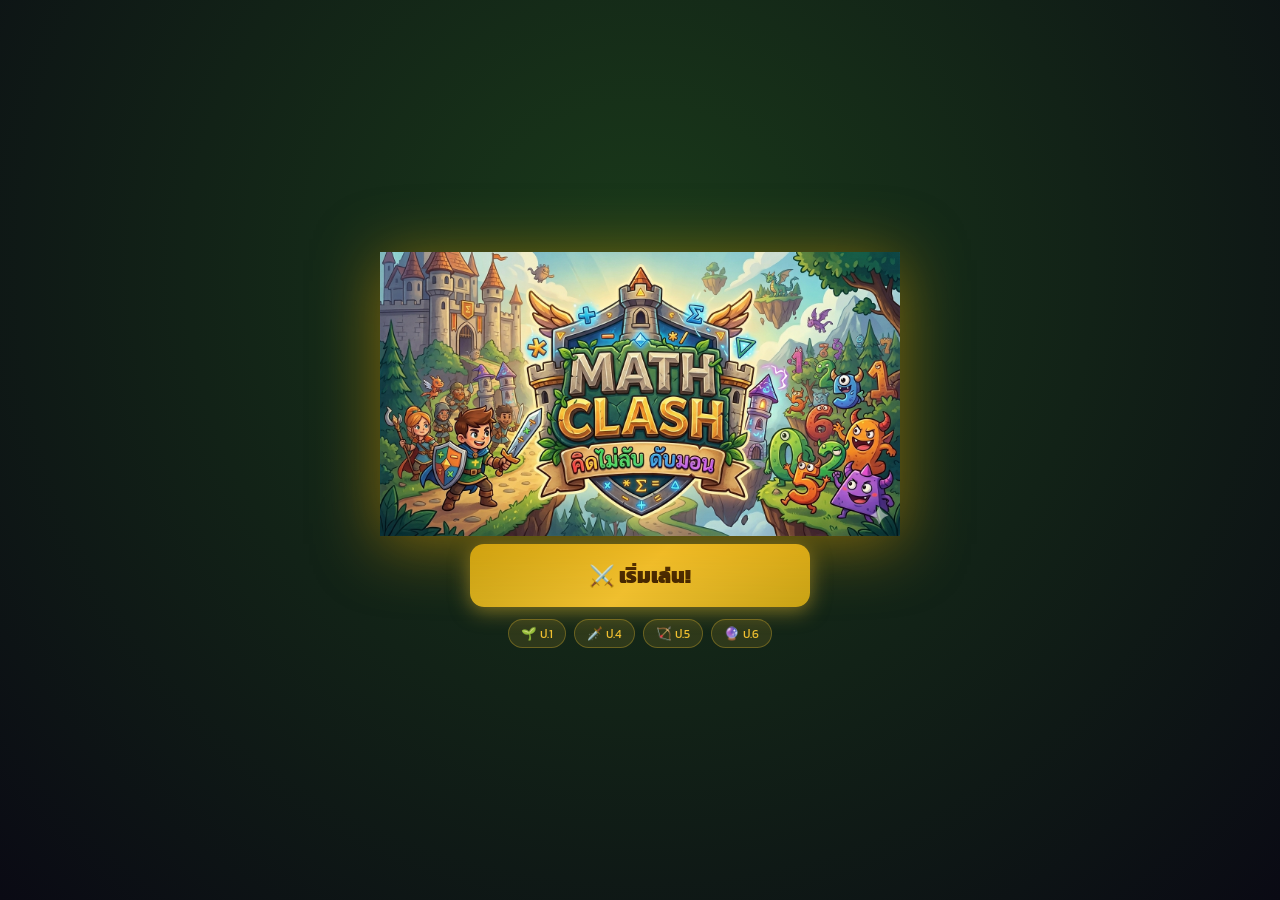
==== commit c9a7ddcd: "Add files via upload" ====
--- a/MathClash.html
+++ b/MathClash.html
@@ -10,145 +10,97 @@
 body{font-family:'Kanit',sans-serif;background:#0a0a14;color:#fff;overflow:hidden;height:100vh;width:100vw;}
 .screen{position:fixed;inset:0;display:none;flex-direction:column;align-items:center;justify-content:center;}
 .screen.active{display:flex;}
-
-/* ─── TITLE SCREEN ─── */
-#sc-title{
-  background:radial-gradient(ellipse at 50% 30%,#1a3a1a 0%,#0d1f0d 50%,#050a05 100%);
-  overflow:hidden;
-}
-#sc-title::before{
-  content:'';position:absolute;inset:0;
-  background:url("data:image/svg+xml,%3Csvg xmlns='http://www.w3.org/2000/svg' width='60' height='60'%3E%3Ccircle cx='30' cy='30' r='1' fill='rgba(255,215,0,.15)'/%3E%3C/svg%3E") repeat;
-  animation:starFloat 20s linear infinite;pointer-events:none;
-}
-@keyframes starFloat{from{background-position:0 0}to{background-position:60px 60px}}
-.title-logo{width:min(92vw,520px);height:auto;filter:drop-shadow(0 8px 32px rgba(240,165,0,.5));
-  animation:logoBob 3s ease-in-out infinite;}
+/* TITLE */
+#sc-title{background:radial-gradient(ellipse at 50% 30%,#1a3a1a 0%,#0a0a14 100%);}
+.title-logo{width:min(92vw,520px);height:auto;filter:drop-shadow(0 8px 32px rgba(240,165,0,.5));animation:logoBob 3s ease-in-out infinite;}
 @keyframes logoBob{0%,100%{transform:translateY(0)}50%{transform:translateY(-8px)}}
 .title-btns{margin-top:8px;display:flex;flex-direction:column;gap:10px;width:min(88vw,340px);}
-.title-play{padding:16px;background:linear-gradient(135deg,#c8a215,#f0c030,#c8a215);
-  color:#3d2000;border:none;border-radius:14px;font-size:1.3em;font-weight:900;
-  cursor:pointer;font-family:inherit;box-shadow:0 4px 20px rgba(240,192,48,.5);
-  text-shadow:0 1px 0 rgba(255,255,255,.3);transition:.15s;}
+.title-play{padding:16px;background:linear-gradient(135deg,#c8a215,#f0c030,#c8a215);color:#3d2000;border:none;border-radius:14px;font-size:1.3em;font-weight:900;cursor:pointer;font-family:inherit;box-shadow:0 4px 20px rgba(240,192,48,.5);transition:.15s;}
 .title-play:active{transform:scale(.96);}
-.title-grades{display:flex;justify-content:center;gap:8px;flex-wrap:wrap;margin-top:4px;}
-.tg{padding:4px 12px;background:rgba(240,192,48,.12);border:1px solid rgba(240,192,48,.3);
-  border-radius:16px;font-size:.78em;color:#f0c030;font-family:inherit;}
-
-/* ─── GRADE SELECT ─── */
+.title-grades{display:flex;justify-content:center;gap:8px;flex-wrap:wrap;margin-top:8px;}
+.tg{padding:4px 12px;background:rgba(240,192,48,.12);border:1px solid rgba(240,192,48,.3);border-radius:16px;font-size:.78em;color:#f0c030;font-family:inherit;}
+/* GRADE */
 #sc-grade{background:radial-gradient(ellipse at 50% 0%,#1a3a1a,#0a0a14);}
 .grade-grid{display:grid;grid-template-columns:1fr 1fr;gap:14px;width:min(92vw,380px);}
-.grade-btn{
-  padding:20px 12px 16px;border-radius:18px;cursor:pointer;font-family:inherit;color:#fff;
-  transition:.2s;text-align:center;border:2px solid rgba(240,192,48,.25);
-  background:linear-gradient(160deg,rgba(240,192,48,.08),rgba(0,0,0,.3));
-  position:relative;overflow:hidden;
-}
-.grade-btn::before{content:'';position:absolute;inset:0;background:linear-gradient(180deg,rgba(255,255,255,.05),transparent);pointer-events:none;}
+.grade-btn{padding:20px 12px 16px;border-radius:18px;cursor:pointer;font-family:inherit;color:#fff;transition:.2s;text-align:center;border:2px solid rgba(240,192,48,.25);background:linear-gradient(160deg,rgba(240,192,48,.08),rgba(0,0,0,.3));}
 .grade-btn:hover,.grade-btn:active{transform:scale(1.05);border-color:rgba(240,192,48,.6);box-shadow:0 0 20px rgba(240,192,48,.3);}
 .g-icon{font-size:2.2em;display:block;margin-bottom:6px;}
 .g-label{font-size:1.2em;font-weight:900;color:#f0c030;}
 .g-topic{font-size:.75em;color:#bbb;margin-top:3px;}
 .g-prog{font-size:.72em;color:#f0c030;margin-top:5px;min-height:1em;}
-
-/* ─── SHARED UI ─── */
-.back-btn{
-  background:rgba(240,192,48,.12);border:1px solid rgba(240,192,48,.3);
-  color:#f0c030;padding:8px 18px;border-radius:10px;cursor:pointer;font-size:.9em;font-family:inherit;
-}
-.gold-title{color:#f0c030;font-size:1.2em;font-weight:900;text-shadow:0 0 12px rgba(240,192,48,.4);}
-
-/* ─── WORLD MAP ─── */
+/* SHARED */
+.back-btn{background:rgba(240,192,48,.12);border:1px solid rgba(240,192,48,.3);color:#f0c030;padding:8px 18px;border-radius:10px;cursor:pointer;font-size:.9em;font-family:inherit;}
+.gold-title{color:#f0c030;font-size:1.2em;font-weight:900;}
+/* MAP */
 #sc-map{background:radial-gradient(ellipse at 50% 0%,#1a3a1a,#0a0a14);justify-content:flex-start;}
-.map-header{width:100%;padding:12px 16px;display:flex;align-items:center;gap:12px;
-  border-bottom:1px solid rgba(240,192,48,.15);background:rgba(0,0,0,.3);}
-.map-prog{font-size:.8em;color:#aaa;margin-top:2px;}
+.map-header{width:100%;padding:12px 16px;display:flex;align-items:center;gap:12px;border-bottom:1px solid rgba(240,192,48,.15);background:rgba(0,0,0,.3);}
 .map-scroll{flex:1;width:100%;overflow-y:auto;padding:12px 14px 24px;}
-.ch-node{display:flex;align-items:center;gap:14px;padding:13px 15px;margin-bottom:9px;
-  background:rgba(240,192,48,.05);border-radius:16px;border:2px solid rgba(240,192,48,.12);
-  cursor:pointer;transition:.2s;}
+.ch-node{display:flex;align-items:center;gap:14px;padding:13px 15px;margin-bottom:9px;background:rgba(240,192,48,.05);border-radius:16px;border:2px solid rgba(240,192,48,.12);cursor:pointer;transition:.2s;}
 .ch-node.locked{opacity:.35;cursor:default;pointer-events:none;}
 .ch-node.done{border-color:rgba(39,174,96,.5);background:rgba(39,174,96,.07);}
-.ch-node.current{border-color:#f0c030;background:rgba(240,192,48,.1);
-  animation:nodePulse .9s ease-in-out infinite alternate;}
+.ch-node.current{border-color:#f0c030;background:rgba(240,192,48,.1);animation:nodePulse .9s ease-in-out infinite alternate;}
 @keyframes nodePulse{from{box-shadow:none}to{box-shadow:0 0 18px rgba(240,192,48,.4)}}
 .ch-ico{font-size:2.2em;min-width:46px;text-align:center;}
-.ch-body{flex:1;}
-.ch-name{font-size:.93em;font-weight:700;}
-.ch-meta{font-size:.73em;color:#aaa;margin-top:2px;}
-.ch-stars{font-size:.85em;color:#f0c030;margin-top:3px;}
-.ch-badge{font-size:1.3em;}
-.world-div{font-size:.7em;color:#f0c030;text-align:center;padding:6px 0 8px;letter-spacing:1px;
-  text-transform:uppercase;opacity:.7;}
-
-/* ─── PRE-GAME ─── */
+.ch-body{flex:1;}.ch-name{font-size:.93em;font-weight:700;}.ch-meta{font-size:.73em;color:#aaa;margin-top:2px;}.ch-stars{font-size:.85em;color:#f0c030;margin-top:3px;}.ch-badge{font-size:1.3em;}
+.world-div{font-size:.7em;color:#f0c030;text-align:center;padding:6px 0 8px;letter-spacing:1px;opacity:.7;}
+/* PRE */
 #sc-pre{background:radial-gradient(ellipse at 50% 0%,#1a2a4a,#0a0a14);justify-content:flex-start;}
-.pre-header{width:100%;display:flex;align-items:center;gap:12px;padding:12px 16px;
-  border-bottom:1px solid rgba(240,192,48,.15);background:rgba(0,0,0,.3);}
+.pre-header{width:100%;display:flex;align-items:center;gap:12px;padding:12px 16px;border-bottom:1px solid rgba(240,192,48,.15);background:rgba(0,0,0,.3);}
 .pre-body{flex:1;overflow-y:auto;padding:12px 16px;width:100%;}
-.info-card{background:rgba(240,192,48,.06);border:1px solid rgba(240,192,48,.15);
-  border-radius:14px;padding:13px 15px;margin-bottom:11px;}
+.info-card{background:rgba(240,192,48,.06);border:1px solid rgba(240,192,48,.15);border-radius:14px;padding:13px 15px;margin-bottom:11px;}
 .info-card h3{font-size:.75em;color:#f0c030;margin-bottom:8px;letter-spacing:.5px;}
 .ops-wrap{display:flex;flex-wrap:wrap;gap:8px;}
-.op-tag{padding:5px 14px;background:rgba(240,192,48,.12);border:1px solid rgba(240,192,48,.35);
-  border-radius:20px;font-size:.82em;color:#f0c030;}
+.op-tag{padding:5px 14px;background:rgba(240,192,48,.12);border:1px solid rgba(240,192,48,.35);border-radius:20px;font-size:.82em;color:#f0c030;}
 .tip-text{font-size:.82em;color:#ccc;line-height:1.7;}
-.start-btn{margin:0 16px 16px;padding:15px;width:calc(100% - 32px);
-  background:linear-gradient(135deg,#c8a215,#f0c030,#c8a215);color:#3d2000;border:none;
-  border-radius:14px;font-size:1.15em;font-weight:900;cursor:pointer;font-family:inherit;
-  box-shadow:0 4px 20px rgba(240,192,48,.4);}
+.start-btn{margin:0 16px 16px;padding:15px;width:calc(100% - 32px);background:linear-gradient(135deg,#c8a215,#f0c030,#c8a215);color:#3d2000;border:none;border-radius:14px;font-size:1.15em;font-weight:900;cursor:pointer;font-family:inherit;box-shadow:0 4px 20px rgba(240,192,48,.4);}
 .start-btn:active{transform:scale(.97);}
-
-/* ─── GAME ─── */
+/* GAME */
 #sc-game{background:#000;justify-content:flex-start;padding:0;}
 #gCanvas{display:block;width:100%;flex-shrink:0;}
-.game-ui{width:100%;background:rgba(5,3,15,.94);backdrop-filter:blur(6px);
-  padding:7px 10px 10px;flex-shrink:0;border-top:1px solid rgba(240,192,48,.2);}
+.game-ui{width:100%;background:rgba(5,3,15,.94);backdrop-filter:blur(6px);padding:7px 10px 10px;flex-shrink:0;border-top:1px solid rgba(240,192,48,.2);}
 .hud{display:flex;justify-content:space-between;align-items:center;font-size:.82em;margin-bottom:6px;}
-.hud-lives{color:#e74c3c;}
-.hud-wave{color:#f0c030;font-weight:700;}
-.hud-coins{color:#f0c030;font-weight:700;}
+.hud-lives{color:#e74c3c;}.hud-wave{color:#f0c030;font-weight:700;}.hud-coins{color:#f0c030;font-weight:700;}
 .q-row{display:flex;align-items:center;gap:8px;margin-bottom:6px;}
-.q-box{flex:1;background:rgba(240,192,48,.08);border:1.5px solid rgba(240,192,48,.3);
-  border-radius:12px;padding:7px 12px;text-align:center;}
+.q-box{flex:1;background:rgba(240,192,48,.08);border:1.5px solid rgba(240,192,48,.3);border-radius:12px;padding:7px 12px;text-align:center;}
 .q-text{font-size:1.3em;font-weight:900;color:#fff;}
-.buy-btn{padding:7px 9px;background:rgba(240,192,48,.12);border:1.5px solid rgba(240,192,48,.35);
-  color:#f0c030;border-radius:10px;font-size:.74em;font-weight:700;cursor:pointer;
-  font-family:inherit;white-space:nowrap;line-height:1.4;text-align:center;min-width:58px;}
+.buy-btn{padding:7px 9px;background:rgba(240,192,48,.12);border:1.5px solid rgba(240,192,48,.35);color:#f0c030;border-radius:10px;font-size:.74em;font-weight:700;cursor:pointer;font-family:inherit;white-space:nowrap;line-height:1.4;text-align:center;min-width:58px;}
 .buy-btn:disabled{opacity:.3;cursor:default;}
 .buy-btn.owned{background:rgba(39,174,96,.2);border-color:rgba(39,174,96,.5);color:#55efc4;}
 .ans-grid{display:grid;grid-template-columns:repeat(4,1fr);gap:6px;}
-.ans-btn{
-  padding:9px 0;background:rgba(240,192,48,.08);border:1.5px solid rgba(240,192,48,.25);
-  color:#fff;border-radius:10px;font-size:.95em;font-weight:700;cursor:pointer;
-  font-family:inherit;transition:.1s;
-}
+.ans-btn{padding:9px 0;background:rgba(240,192,48,.08);border:1.5px solid rgba(240,192,48,.25);color:#fff;border-radius:10px;font-size:.95em;font-weight:700;cursor:pointer;font-family:inherit;transition:.1s;}
 .ans-btn:active{transform:scale(.93);}
 .ans-btn.correct{background:rgba(39,174,96,.55);border-color:#27ae60;}
 .ans-btn.wrong{background:rgba(231,76,60,.5);border-color:#e74c3c;}
-
-/* ─── RESULT ─── */
+/* RESULT */
 #sc-result{background:radial-gradient(ellipse at 50% 30%,#1a3a1a,#0a0a14);}
-.res-icon{font-size:4.5em;margin-bottom:10px;}
-.res-title{font-size:2em;font-weight:900;color:#f0c030;margin-bottom:6px;text-shadow:0 0 20px rgba(240,192,48,.5);}
-.res-stars{font-size:2em;color:#f0c030;margin-bottom:8px;letter-spacing:4px;}
-.res-sub{font-size:.9em;color:#aaa;margin-bottom:24px;}
-.res-btn{padding:13px 26px;border-radius:12px;border:none;font-size:1em;font-weight:700;
-  cursor:pointer;margin:5px;font-family:inherit;}
-.btn-next{background:linear-gradient(135deg,#c8a215,#f0c030);color:#3d2000;}
-.btn-retry{background:rgba(240,192,48,.1);color:#f0c030;border:1.5px solid rgba(240,192,48,.3);}
-.btn-map{background:rgba(255,255,255,.05);color:#aaa;border:1px solid rgba(255,255,255,.12);}
+.res-icon{font-size:4.5em;margin-bottom:10px;}.res-title{font-size:2em;font-weight:900;color:#f0c030;margin-bottom:6px;}.res-stars{font-size:2em;color:#f0c030;margin-bottom:8px;letter-spacing:4px;}.res-sub{font-size:.9em;color:#aaa;margin-bottom:24px;}
+.res-btn{padding:13px 26px;border-radius:12px;border:none;font-size:1em;font-weight:700;cursor:pointer;margin:5px;font-family:inherit;}
+.btn-next{background:linear-gradient(135deg,#c8a215,#f0c030);color:#3d2000;}.btn-retry{background:rgba(240,192,48,.1);color:#f0c030;border:1.5px solid rgba(240,192,48,.3);}.btn-map{background:rgba(255,255,255,.05);color:#aaa;border:1px solid rgba(255,255,255,.12);}
+/* LOADING */
+#sc-loading{background:#0a0a14;}
+.loading-logo{width:min(80vw,300px);height:auto;animation:logoBob 1.5s ease-in-out infinite;margin-bottom:16px;}
+.loading-bar-wrap{width:min(80vw,300px);height:8px;background:rgba(255,255,255,.1);border-radius:4px;overflow:hidden;}
+.loading-bar{height:100%;background:linear-gradient(90deg,#c8a215,#f0c030);border-radius:4px;width:0%;transition:width .3s;}
+.loading-text{font-size:.85em;color:#aaa;margin-top:8px;}
 </style>
 </head>
 <body>
 
-<!-- ═══ TITLE ═══ -->
-<div class="screen active" id="sc-title">
-  <img class="title-logo" src="Math Clash.png" alt="Math Clash"
+<!-- LOADING -->
+<div class="screen active" id="sc-loading">
+  <img class="loading-logo" src="mathclash.png" alt="Math Clash"
+       onerror="this.style.display='none'">
+  <div class="loading-bar-wrap"><div class="loading-bar" id="loading-bar"></div></div>
+  <div class="loading-text" id="loading-text">กำลังโหลด...</div>
+</div>
+
+<!-- TITLE -->
+<div class="screen" id="sc-title">
+  <img class="title-logo" src="mathclash.png" alt="Math Clash"
        onerror="this.style.display='none';document.getElementById('title-fallback').style.display='block'">
   <div id="title-fallback" style="display:none;text-align:center;margin-bottom:12px">
     <div style="font-size:3em">⚔️</div>
-    <div style="font-size:2.2em;font-weight:900;color:#f0c030;text-shadow:0 0 20px rgba(240,192,48,.6)">MATH CLASH</div>
+    <div style="font-size:2.2em;font-weight:900;color:#f0c030">MATH CLASH</div>
     <div style="font-size:1em;color:#e0b030">คิดไม่ลับ ดับมอน</div>
   </div>
   <div class="title-btns">
@@ -160,81 +112,45 @@
   </div>
 </div>
 
-<!-- ═══ GRADE SELECT ═══ -->
+<!-- GRADE -->
 <div class="screen" id="sc-grade">
   <div style="text-align:center;margin-bottom:24px">
     <button class="back-btn" style="margin-bottom:12px" onclick="goScreen('sc-title')">← กลับ</button>
     <div class="gold-title">⚔️ เลือกชั้นเรียน</div>
   </div>
   <div class="grade-grid">
-    <button class="grade-btn" onclick="selGrade('p1')">
-      <span class="g-icon">🌱</span>
-      <div class="g-label">ป.1</div><div class="g-topic">บวก – ลบ</div>
-      <div class="g-prog" id="gs-p1"></div>
-    </button>
-    <button class="grade-btn" onclick="selGrade('p4')">
-      <span class="g-icon">🗡️</span>
-      <div class="g-label">ป.4</div><div class="g-topic">คูณ – หาร</div>
-      <div class="g-prog" id="gs-p4"></div>
-    </button>
-    <button class="grade-btn" onclick="selGrade('p5')">
-      <span class="g-icon">🏹</span>
-      <div class="g-label">ป.5</div><div class="g-topic">เศษส่วน</div>
-      <div class="g-prog" id="gs-p5"></div>
-    </button>
-    <button class="grade-btn" onclick="selGrade('p6')">
-      <span class="g-icon">🔮</span>
-      <div class="g-label">ป.6</div><div class="g-topic">ร้อยละ</div>
-      <div class="g-prog" id="gs-p6"></div>
-    </button>
+    <button class="grade-btn" onclick="selGrade('p1')"><span class="g-icon">🌱</span><div class="g-label">ป.1</div><div class="g-topic">บวก – ลบ</div><div class="g-prog" id="gs-p1"></div></button>
+    <button class="grade-btn" onclick="selGrade('p4')"><span class="g-icon">🗡️</span><div class="g-label">ป.4</div><div class="g-topic">คูณ – หาร</div><div class="g-prog" id="gs-p4"></div></button>
+    <button class="grade-btn" onclick="selGrade('p5')"><span class="g-icon">🏹</span><div class="g-label">ป.5</div><div class="g-topic">เศษส่วน</div><div class="g-prog" id="gs-p5"></div></button>
+    <button class="grade-btn" onclick="selGrade('p6')"><span class="g-icon">🔮</span><div class="g-label">ป.6</div><div class="g-topic">ร้อยละ</div><div class="g-prog" id="gs-p6"></div></button>
   </div>
 </div>
 
-<!-- ═══ MAP ═══ -->
+<!-- MAP -->
 <div class="screen" id="sc-map">
   <div class="map-header">
     <button class="back-btn" onclick="goScreen('sc-grade')">← กลับ</button>
-    <div style="flex:1">
-      <div class="gold-title" id="map-title">แผนที่</div>
-      <div class="map-prog" id="map-prog"></div>
-    </div>
+    <div style="flex:1"><div class="gold-title" id="map-title">แผนที่</div><div style="font-size:.8em;color:#aaa;margin-top:2px" id="map-prog"></div></div>
   </div>
   <div class="map-scroll" id="map-nodes"></div>
 </div>
 
-<!-- ═══ PRE-GAME ═══ -->
+<!-- PRE -->
 <div class="screen" id="sc-pre">
   <div class="pre-header">
     <button class="back-btn" onclick="goScreen('sc-map')">← กลับ</button>
     <div style="font-size:2em" id="pre-icon">🌱</div>
-    <div>
-      <div style="font-size:1em;font-weight:900;color:#f0c030" id="pre-name">บทที่ 1</div>
-      <div style="font-size:.78em;color:#aaa" id="pre-world">ป่าเขียว</div>
-    </div>
+    <div><div style="font-size:1em;font-weight:900;color:#f0c030" id="pre-name">บทที่ 1</div><div style="font-size:.78em;color:#aaa" id="pre-world">ป่าเขียว</div></div>
   </div>
   <div class="pre-body">
-    <div class="info-card">
-      <h3>⚗️ เนื้อหาในบทนี้</h3>
-      <div class="ops-wrap" id="pre-ops"></div>
-    </div>
-    <div class="info-card">
-      <h3>📖 วิธีเล่น</h3>
-      <div class="tip-text">
-        🏰 เริ่มต้น 1 ป้อม — ซื้อป้อมที่ 2 ได้ด้วยเหรียญ 30🪙<br>
-        👾 ตอบถูก = ยิงสายฟ้าใส่มอนสเตอร์!<br>
-        ❤️ มอนสเตอร์ผ่านด่าน = เสียหัวใจ 1 ดวง (มี 5)<br>
-        🔥 ตอบถูกติดต่อ 3+ = Streak Bonus เหรียญเพิ่ม!
-      </div>
-    </div>
-    <div class="info-card" id="pre-best-card" style="display:none">
-      <h3>🏆 สถิติดีที่สุด</h3>
-      <div id="pre-best" style="color:#f0c030;font-size:1.1em;letter-spacing:3px;"></div>
-    </div>
+    <div class="info-card"><h3>⚗️ เนื้อหา</h3><div class="ops-wrap" id="pre-ops"></div></div>
+    <div class="info-card"><h3>📖 วิธีเล่น</h3><div class="tip-text">🏰 เริ่มต้น 1 ป้อม — ซื้อป้อมที่ 2 ด้วย 30🪙<br>👾 ตอบถูก = ยิงสายฟ้าใส่มอนสเตอร์!<br>❤️ มอนผ่านด่าน = เสียหัวใจ (มี 5 ดวง)<br>🔥 ตอบถูกติดต่อ 3+ = Streak Bonus!</div></div>
+    <div class="info-card" id="pre-best-card" style="display:none"><h3>🏆 สถิติ</h3><div id="pre-best" style="color:#f0c030;font-size:1.1em;letter-spacing:3px;"></div></div>
   </div>
   <button class="start-btn" onclick="startChapter()">⚔️ ดับมอน!</button>
 </div>
 
-<!-- ═══ GAME ═══ -->
+<!-- GAME -->
 <div class="screen" id="sc-game">
   <canvas id="gCanvas"></canvas>
   <div class="game-ui">
@@ -251,23 +167,67 @@
   </div>
 </div>
 
-<!-- ═══ RESULT ═══ -->
+<!-- RESULT -->
 <div class="screen" id="sc-result">
   <div class="res-icon" id="res-icon">🏆</div>
-  <div class="res-title" id="res-title">ผ่านด่านแล้ว!</div>
+  <div class="res-title" id="res-title">ดับมอนสำเร็จ!</div>
   <div class="res-stars" id="res-stars"></div>
   <div class="res-sub" id="res-sub"></div>
   <div>
     <button class="res-btn btn-retry" onclick="startChapter()">🔄 เล่นใหม่</button>
     <button class="res-btn btn-next" id="res-next" onclick="nextChapter()">▶ บทถัดไป</button>
-  </div>
-  <br>
+  </div><br>
   <button class="res-btn btn-map" onclick="renderMap();goScreen('sc-map')">🗺️ กลับแผนที่</button>
 </div>
 
 <script>
 // ══════════════════════════════════════════
-// CURRICULUM (same as before)
+// IMAGE ASSETS
+// ══════════════════════════════════════════
+const IMG_SRCS = {
+  bg_forest:  'assest/bg_forest.png.png',
+  bg_castle:  'assest/bg_castle.png.png',
+  bg_cave:    'assest/bg_cave.png.png',
+  tw_castle:  'assest/tower_castle.png.png',
+  tw_magic:   'assest/tower_magic.png.png',
+  proj:       'assest/projectile.png.png',
+  coin:       'assest/coin.png.png',
+  mn_purple:  'assest/monster_normal_purple.png',
+  mn_orange:  'assest/monster_normal_orange.png',
+  mn_red:     'assest/monster_normal_red.png',
+  mn_green:   'assest/monster_normal_green.png',
+  mn_blue:    'assest/monster_normal_blue.png',
+  mt_darkgreen:'assest/monster_tank_darkgreen.png',
+  mt_navy:    'assest/monster_tank_navy.png',
+  mb_red:     'assest/monster_boss_red.png',
+  mb_darkpurple:'assest/monster_boss_darkpurple.png',
+};
+const IMGS = {};
+const NM_KEYS = ['mn_purple','mn_orange','mn_red','mn_green','mn_blue'];
+const TK_KEYS = ['mt_darkgreen','mt_navy'];
+const BS_KEYS = ['mb_red','mb_darkpurple'];
+
+function preloadImages(onDone){
+  const keys = Object.keys(IMG_SRCS);
+  let done = 0;
+  const bar = document.getElementById('loading-bar');
+  const txt = document.getElementById('loading-text');
+  keys.forEach(k => {
+    const img = new Image();
+    img.onload = () => { IMGS[k] = img; tick(); };
+    img.onerror= () => { IMGS[k] = null;  tick(); };
+    img.src = IMG_SRCS[k];
+  });
+  function tick(){
+    done++;
+    if(bar) bar.style.width = (done/keys.length*100)+'%';
+    if(txt) txt.textContent = `โหลด ${done}/${keys.length}...`;
+    if(done >= keys.length) setTimeout(onDone, 200);
+  }
+}
+
+// ══════════════════════════════════════════
+// CURRICULUM
 // ══════════════════════════════════════════
 const CHAPTERS={
   p1:[
@@ -300,106 +260,56 @@
     {id:'p6c6',name:'คิดเลขเร็ว',icon:'💀',world:'ถ้ำมืดสนิท',wk:'cave',ops:['+','-','x','d'],min:1,max:100,waves:5},
   ],
 };
-const OP_LBL={'+':'บวก','-':'ลบ','x':'คูณ','d':'หาร','+f':'บวกเศษส่วน','-f':'ลบเศษส่วน',
-  'xf':'คูณเศษส่วน','df':'หารเศษส่วน','+d':'บวกทศนิยม','-d':'ลบทศนิยม',
-  'xd':'คูณทศนิยม','dd':'หารทศนิยม','pct':'ร้อยละ','ratio':'อัตราส่วน','area':'พื้นที่'};
-
-// World themes for canvas background
+const OP_LBL={'+':'บวก','-':'ลบ','x':'คูณ','d':'หาร','+f':'บวกเศษส่วน','-f':'ลบเศษส่วน','xf':'คูณเศษส่วน','df':'หารเศษส่วน','+d':'บวกทศนิยม','-d':'ลบทศนิยม','xd':'คูณทศนิยม','dd':'หารทศนิยม','pct':'ร้อยละ','ratio':'อัตราส่วน','area':'พื้นที่'};
 const THEMES={
-  forest:{
-    sky0:'#87CEEB',sky1:'#4a9f6e',ground:'#2d6a1f',
-    path:'#c8a060',pathDark:'rgba(0,0,0,.3)',
-    treeColor:'#1a5c1a',name:'🌲 โลกป่า',
-    bgStars:false,
-  },
-  castle:{
-    sky0:'#2c3e7a',sky1:'#1a2455',ground:'#3d3d60',
-    path:'#808080',pathDark:'rgba(0,0,0,.4)',
-    treeColor:'#4a3a6a',name:'🏰 โลกปราสาท',
-    bgStars:true,
-  },
-  cave:{
-    sky0:'#1a0a00',sky1:'#0a0500',ground:'#1a0800',
-    path:'#3a3a3a',pathDark:'rgba(0,0,0,.7)',
-    treeColor:'#2a1500',name:'🌑 โลกถ้ำ',
-    bgStars:false,
-  },
+  forest:{sky0:'#87CEEB',sky1:'#4a9f6e',ground:'#2d6a1f',path:'#c8a060',pathDark:'rgba(0,0,0,.3)',name:'🌲 โลกป่า'},
+  castle:{sky0:'#2c3e7a',sky1:'#1a2455',ground:'#3d3d60',path:'#808080',pathDark:'rgba(0,0,0,.4)',name:'🏰 โลกปราสาท'},
+  cave:  {sky0:'#1a0a00',sky1:'#0a0500',ground:'#1a0800',path:'#3a3a3a',pathDark:'rgba(0,0,0,.7)',name:'🌑 โลกถ้ำ'},
 };
 
-// Monster colors by number/type
-const MONSTER_COLORS=[
-  '#9b59b6','#3498db','#27ae60','#e67e22',
-  '#e74c3c','#1abc9c','#e91e63','#5c6bc0','#f39c12','#8bc34a',
-];
-
 // ══════════════════════════════════════════
 // SAVE / NAV
 // ══════════════════════════════════════════
-let saveData={}, curGrade=null, curChIdx=0;
-
-function loadSave(){
-  try{saveData=JSON.parse(localStorage.getItem('mc_save')||'{}');}catch(e){saveData={};}
-  ['p1','p4','p5','p6'].forEach(g=>{ if(!saveData[g]) saveData[g]={chapter:0,stars:{}}; });
-  refreshGradeStars();
-}
-function writeSave(){ localStorage.setItem('mc_save',JSON.stringify(saveData)); }
-function refreshGradeStars(){
-  ['p1','p4','p5','p6'].forEach(g=>{
-    const done=saveData[g].chapter, total=CHAPTERS[g].length;
-    const el=document.getElementById('gs-'+g); if(!el) return;
-    el.textContent=done===0?'ยังไม่เริ่ม':`ผ่าน ${done}/${total} บท`;
-  });
-}
-function goScreen(id){
-  document.querySelectorAll('.screen').forEach(s=>s.classList.remove('active'));
-  document.getElementById(id).classList.add('active');
-}
-function selGrade(g){ curGrade=g; loadSave(); renderMap(); goScreen('sc-map'); }
+let saveData={},curGrade=null,curChIdx=0;
+function loadSave(){try{saveData=JSON.parse(localStorage.getItem('mc_save')||'{}');}catch(e){saveData={};}['p1','p4','p5','p6'].forEach(g=>{if(!saveData[g])saveData[g]={chapter:0,stars:{}};});refreshGradeStars();}
+function writeSave(){localStorage.setItem('mc_save',JSON.stringify(saveData));}
+function refreshGradeStars(){['p1','p4','p5','p6'].forEach(g=>{const d=saveData[g].chapter,t=CHAPTERS[g].length,el=document.getElementById('gs-'+g);if(el)el.textContent=d===0?'ยังไม่เริ่ม':`ผ่าน ${d}/${t} บท`;});}
+function goScreen(id){document.querySelectorAll('.screen').forEach(s=>s.classList.remove('active'));document.getElementById(id).classList.add('active');}
+function selGrade(g){curGrade=g;loadSave();renderMap();goScreen('sc-map');}
 
 function renderMap(){
-  const chs=CHAPTERS[curGrade], gd=saveData[curGrade];
+  const chs=CHAPTERS[curGrade],gd=saveData[curGrade];
   const labels={p1:'ป.1 – คณิตเบื้องต้น',p4:'ป.4 – คูณ หาร',p5:'ป.5 – เศษส่วน',p6:'ป.6 – ร้อยละ'};
   document.getElementById('map-title').textContent=labels[curGrade];
   document.getElementById('map-prog').textContent=`ผ่านแล้ว ${gd.chapter}/${chs.length} บท`;
-  const cont=document.getElementById('map-nodes'); cont.innerHTML='';
+  const cont=document.getElementById('map-nodes');cont.innerHTML='';
   let lastWk='';
   chs.forEach((ch,i)=>{
-    if(ch.wk!==lastWk){ lastWk=ch.wk;
-      const d=document.createElement('div'); d.className='world-div';
-      d.textContent=THEMES[ch.wk].name; cont.appendChild(d); }
-    const done=i<gd.chapter, current=i===gd.chapter, locked=i>gd.chapter;
+    if(ch.wk!==lastWk){lastWk=ch.wk;const d=document.createElement('div');d.className='world-div';d.textContent=THEMES[ch.wk].name;cont.appendChild(d);}
+    const done=i<gd.chapter,current=i===gd.chapter,locked=i>gd.chapter;
     const stars=gd.stars[ch.id]||0;
     const div=document.createElement('div');
     div.className='ch-node'+(done?' done':current?' current':locked?' locked':'');
-    div.innerHTML=`<div class="ch-ico">${ch.icon}</div>
-      <div class="ch-body">
-        <div class="ch-name">บทที่ ${i+1}: ${ch.name}</div>
-        <div class="ch-meta">${ch.world} · ${ch.ops.map(o=>OP_LBL[o]||o).join(', ')}</div>
-        ${done?`<div class="ch-stars">${'★'.repeat(stars)+'☆'.repeat(3-stars)}</div>`:''}
-      </div>
-      <div class="ch-badge">${locked?'🔒':done?'✅':current?'▶':''}</div>`;
-    if(!locked) div.onclick=()=>openChapter(i);
+    div.innerHTML=`<div class="ch-ico">${ch.icon}</div><div class="ch-body"><div class="ch-name">บทที่ ${i+1}: ${ch.name}</div><div class="ch-meta">${ch.world} · ${ch.ops.map(o=>OP_LBL[o]||o).join(', ')}</div>${done?`<div class="ch-stars">${'★'.repeat(stars)+'☆'.repeat(3-stars)}</div>`:''}</div><div class="ch-badge">${locked?'🔒':done?'✅':current?'▶':''}</div>`;
+    if(!locked)div.onclick=()=>openChapter(i);
     cont.appendChild(div);
   });
 }
-
 function openChapter(idx){
-  curChIdx=idx;
-  const ch=CHAPTERS[curGrade][idx];
+  curChIdx=idx;const ch=CHAPTERS[curGrade][idx];
   document.getElementById('pre-icon').textContent=ch.icon;
   document.getElementById('pre-name').textContent=`บทที่ ${idx+1}: ${ch.name}`;
   document.getElementById('pre-world').textContent=ch.world;
-  const od=document.getElementById('pre-ops'); od.innerHTML='';
-  ch.ops.forEach(op=>{ const t=document.createElement('span'); t.className='op-tag'; t.textContent=OP_LBL[op]||op; od.appendChild(t); });
+  const od=document.getElementById('pre-ops');od.innerHTML='';
+  ch.ops.forEach(op=>{const t=document.createElement('span');t.className='op-tag';t.textContent=OP_LBL[op]||op;od.appendChild(t);});
   const stars=saveData[curGrade].stars[ch.id]||0;
   const bc=document.getElementById('pre-best-card');
-  if(stars>0){ bc.style.display=''; document.getElementById('pre-best').textContent='★'.repeat(stars)+'☆'.repeat(3-stars); }
-  else bc.style.display='none';
+  if(stars>0){bc.style.display='';document.getElementById('pre-best').textContent='★'.repeat(stars)+'☆'.repeat(3-stars);}else bc.style.display='none';
   goScreen('sc-pre');
 }
 
 // ══════════════════════════════════════════
-// QUESTION ENGINE
+// QUESTIONS
 // ══════════════════════════════════════════
 function ri(a,b){return Math.floor(Math.random()*(b-a+1))+a;}
 function gcd(a,b){return b===0?a:gcd(b,a%b);}
@@ -407,502 +317,285 @@
   const op=ch.ops[Math.floor(Math.random()*ch.ops.length)];
   let a,b,c,d,n,dn,g;
   switch(op){
-    case '+': a=ri(ch.min,ch.max);b=ri(ch.min,ch.max); return {text:`${a} + ${b} = ?`,ans:a+b};
-    case '-': a=ri(ch.min,ch.max);b=ri(ch.min,a); return {text:`${a} - ${b} = ?`,ans:a-b};
-    case 'x': a=ri(1,Math.min(ch.max,12));b=ri(1,Math.min(ch.max,12)); return {text:`${a} × ${b} = ?`,ans:a*b};
-    case 'd': b=ri(1,Math.min(ch.max,12));a=b*ri(1,Math.min(ch.max,12)); return {text:`${a} ÷ ${b} = ?`,ans:a/b};
-    case '+f': d=ri(2,ch.max);a=ri(1,d-1);b=ri(1,d-a); return {text:`${a}/${d} + ${b}/${d} = ?`,ans:a+b};
-    case '-f': d=ri(2,ch.max);a=ri(2,d-1);b=ri(1,a-1); return {text:`${a}/${d} - ${b}/${d} = ?`,ans:a-b};
-    case 'xf': a=ri(1,ch.max);b=ri(1,ch.max);c=ri(1,ch.max);d=ri(1,ch.max);
-      n=a*c;dn=b*d;g=gcd(n,dn); return {text:`${a}/${b} × ${c}/${d} = ?`,ans:n/g};
-    case 'df': a=ri(1,ch.max);b=ri(1,ch.max);c=ri(1,ch.max);d=ri(1,ch.max);
-      n=a*d;dn=b*c;g=gcd(n,dn); return {text:`${a}/${b} ÷ ${c}/${d} = ?`,ans:n/g};
-    case '+d': a=ri(ch.min,ch.max);b=ri(ch.min,ch.max); return {text:`${(a/10).toFixed(1)} + ${(b/10).toFixed(1)} = ?`,ans:Math.round(a+b)/10};
-    case '-d': a=ri(ch.min,ch.max);b=ri(ch.min,a); return {text:`${(a/10).toFixed(1)} - ${(b/10).toFixed(1)} = ?`,ans:Math.round(a-b)/10};
-    case 'xd': a=ri(1,9);b=ri(ch.min,ch.max); return {text:`${a} × ${(b/10).toFixed(1)} = ?`,ans:Math.round(a*b)/10};
-    case 'dd': b=ri(1,9);a=b*ri(1,10); return {text:`${(a/10).toFixed(1)} ÷ ${b} = ?`,ans:Math.round(a/b)/10};
-    case 'pct': {const p=ri(1,9)*10,base=ri(1,Math.floor(ch.max/10))*10; return {text:`${p}% ของ ${base} = ?`,ans:p*base/100};}
-    case 'ratio': {a=ri(1,ch.max);b=ri(1,ch.max);c=ri(2,5); return {text:`${a}:${b} = ?:${b*c}`,ans:a*c};}
-    case 'area': {a=ri(ch.min,ch.max);b=ri(ch.min,ch.max); return {text:`กว้าง ${a} × ยาว ${b} = ?`,ans:a*b};}
-    default: return {text:`1+1=?`,ans:2};
-  }
-}
-function genChoices(ans){
-  const s=new Set([ans]);
-  const dl=[1,2,3,4,5,6,7,8,10,12,15];
-  let tries=0;
-  while(s.size<4&&tries<60){
-    tries++;
-    const d=dl[Math.floor(Math.random()*dl.length)]*(Math.random()<.5?1:-1);
-    const c=Math.round((ans+d)*10)/10;
-    if(c>=0) s.add(c);
-  }
-  return [...s].sort(()=>Math.random()-.5);
-}
+    case '+':a=ri(ch.min,ch.max);b=ri(ch.min,ch.max);return{text:`${a} + ${b} = ?`,ans:a+b};
+    case '-':a=ri(ch.min,ch.max);b=ri(ch.min,a);return{text:`${a} - ${b} = ?`,ans:a-b};
+    case 'x':a=ri(1,Math.min(ch.max,12));b=ri(1,Math.min(ch.max,12));return{text:`${a} × ${b} = ?`,ans:a*b};
+    case 'd':b=ri(1,Math.min(ch.max,12));a=b*ri(1,Math.min(ch.max,12));return{text:`${a} ÷ ${b} = ?`,ans:a/b};
+    case '+f':d=ri(2,ch.max);a=ri(1,d-1);b=ri(1,d-a);return{text:`${a}/${d} + ${b}/${d} = ?`,ans:a+b};
+    case '-f':d=ri(2,ch.max);a=ri(2,d-1);b=ri(1,a-1);return{text:`${a}/${d} - ${b}/${d} = ?`,ans:a-b};
+    case 'xf':a=ri(1,ch.max);b=ri(1,ch.max);c=ri(1,ch.max);d=ri(1,ch.max);n=a*c;dn=b*d;g=gcd(n,dn);return{text:`${a}/${b} × ${c}/${d} = ?`,ans:n/g};
+    case 'df':a=ri(1,ch.max);b=ri(1,ch.max);c=ri(1,ch.max);d=ri(1,ch.max);n=a*d;dn=b*c;g=gcd(n,dn);return{text:`${a}/${b} ÷ ${c}/${d} = ?`,ans:n/g};
+    case '+d':a=ri(ch.min,ch.max);b=ri(ch.min,ch.max);return{text:`${(a/10).toFixed(1)} + ${(b/10).toFixed(1)} = ?`,ans:Math.round(a+b)/10};
+    case '-d':a=ri(ch.min,ch.max);b=ri(ch.min,a);return{text:`${(a/10).toFixed(1)} - ${(b/10).toFixed(1)} = ?`,ans:Math.round(a-b)/10};
+    case 'xd':a=ri(1,9);b=ri(ch.min,ch.max);return{text:`${a} × ${(b/10).toFixed(1)} = ?`,ans:Math.round(a*b)/10};
+    case 'dd':b=ri(1,9);a=b*ri(1,10);return{text:`${(a/10).toFixed(1)} ÷ ${b} = ?`,ans:Math.round(a/b)/10};
+    case 'pct':{const p=ri(1,9)*10,base=ri(1,Math.floor(ch.max/10))*10;return{text:`${p}% ของ ${base} = ?`,ans:p*base/100};}
+    case 'ratio':{a=ri(1,ch.max);b=ri(1,ch.max);c=ri(2,5);return{text:`${a}:${b} = ?:${b*c}`,ans:a*c};}
+    case 'area':{a=ri(ch.min,ch.max);b=ri(ch.min,ch.max);return{text:`กว้าง ${a} × ยาว ${b} = ?`,ans:a*b};}
+    default:return{text:`1+1=?`,ans:2};
+  }
+}
+function genChoices(ans){const s=new Set([ans]);const dl=[1,2,3,4,5,6,7,8,10,12,15];let t=0;while(s.size<4&&t<60){t++;const d=dl[Math.floor(Math.random()*dl.length)]*(Math.random()<.5?1:-1);const c=Math.round((ans+d)*10)/10;if(c>=0)s.add(c);}return[...s].sort(()=>Math.random()-.5);}
 
 // ══════════════════════════════════════════
 // GAME STATE
 // ══════════════════════════════════════════
-const LIVES_MAX=5, TOWER_COST=30;
-let GS=null, animID=null;
+const LIVES_MAX=5,TOWER_COST=30;
+let GS=null,animID=null;
 
 function startChapter(){
   if(animID){cancelAnimationFrame(animID);animID=null;}
   const ch=CHAPTERS[curGrade][curChIdx];
-  GS={
-    ch, theme:THEMES[ch.wk],
-    lives:LIVES_MAX, coins:0, streak:0, wave:0,
-    enemies:[], projectiles:[], particles:[],
-    spawnTimer:-90, spawnInterval:100, spawnCount:0, spawnMax:0,
-    curQ:null, qAnswered:false,
-    towers:[], tower2Active:false,
-    WP:[], SLOTS:[], canW:0, canH:0, tick:0, phase:'playing',
-  };
+  GS={ch,theme:THEMES[ch.wk],lives:LIVES_MAX,coins:0,streak:0,wave:0,enemies:[],projectiles:[],particles:[],spawnTimer:-90,spawnInterval:100,spawnCount:0,spawnMax:0,curQ:null,qAnswered:false,towers:[],tower2Active:false,WP:[],SLOTS:[],canW:0,canH:0,tick:0,phase:'playing'};
   setupCanvas();
   GS.towers=[{x:GS.SLOTS[0].x,y:GS.SLOTS[0].y,lv:1}];
-  updateHUD(); updateBuyBtn(); beginWave(); newQuestion();
+  updateHUD();updateBuyBtn();beginWave();newQuestion();
   goScreen('sc-game');
   animID=requestAnimationFrame(gameLoop);
 }
-
 function setupCanvas(){
   const cv=document.getElementById('gCanvas');
-  const uiEl=document.querySelector('.game-ui');
-  const uiH=uiEl?uiEl.offsetHeight||185:185;
-  const W=window.innerWidth, H=window.innerHeight-uiH;
-  cv.width=W; cv.height=H; cv.style.height=H+'px';
-  GS.canW=W; GS.canH=H;
+  const uiH=document.querySelector('.game-ui').offsetHeight||185;
+  const W=window.innerWidth,H=window.innerHeight-uiH;
+  cv.width=W;cv.height=H;cv.style.height=H+'px';
+  GS.canW=W;GS.canH=H;
   GS.WP=[{x:W+60,y:H*.22},{x:W*.72,y:H*.22},{x:W*.28,y:H*.76},{x:-70,y:H*.76}];
   GS.SLOTS=[{x:W*.82,y:H*.58},{x:W*.18,y:H*.40}];
 }
-
-function beginWave(){
-  GS.spawnCount=0;
-  GS.spawnMax=4+GS.wave*2;
-  GS.spawnTimer=-80;
-  GS.spawnInterval=Math.max(50,105-GS.wave*10);
-  updateHUD();
-}
-
+function beginWave(){GS.spawnCount=0;GS.spawnMax=4+GS.wave*2;GS.spawnTimer=-80;GS.spawnInterval=Math.max(50,105-GS.wave*10);updateHUD();}
 function spawnEnemy(){
   const isBoss=GS.wave===GS.ch.waves-1&&GS.spawnCount===GS.spawnMax-1;
   const isHeavy=GS.spawnCount%4===3;
   const spd=0.65+GS.wave*0.15;
   const hp=isBoss?12+GS.wave*4:isHeavy?4+GS.wave:2+Math.floor(GS.wave*.7);
-  // Pick a number for this monster's face (from 0-9)
-  const num=Math.floor(Math.random()*10);
-  GS.enemies.push({
-    x:GS.WP[0].x,y:GS.WP[0].y,wpIdx:1,
-    hp,maxHp:hp,
-    speed:spd*(isBoss?.42:isHeavy?.68:1),
-    type:isBoss?'boss':isHeavy?'tank':'normal',
-    num,color:MONSTER_COLORS[num],
-    dead:false,
-  });
+  const keys=isBoss?BS_KEYS:isHeavy?TK_KEYS:NM_KEYS;
+  const imgKey=keys[Math.floor(Math.random()*keys.length)];
+  const num=ri(0,9);
+  GS.enemies.push({x:GS.WP[0].x,y:GS.WP[0].y,wpIdx:1,hp,maxHp:hp,speed:spd*(isBoss?.42:isHeavy?.68:1),type:isBoss?'boss':isHeavy?'tank':'normal',imgKey,num,dead:false});
   GS.spawnCount++;
 }
 
 // ══════════════════════════════════════════
-// QUESTION + TOWER UI
+// QUESTION UI
 // ══════════════════════════════════════════
 function newQuestion(){
-  const q=genQ(GS.ch);
-  GS.curQ={...q,choices:genChoices(q.ans)};
-  GS.qAnswered=false;
+  const q=genQ(GS.ch);GS.curQ={...q,choices:genChoices(q.ans)};GS.qAnswered=false;
   document.getElementById('q-text').textContent=q.text;
-  const grid=document.getElementById('ans-grid'); grid.innerHTML='';
-  GS.curQ.choices.forEach(c=>{
-    const btn=document.createElement('button'); btn.className='ans-btn'; btn.textContent=c;
-    btn.onclick=()=>answerQ(c,btn); grid.appendChild(btn);
-  });
-}
-
+  const grid=document.getElementById('ans-grid');grid.innerHTML='';
+  GS.curQ.choices.forEach(c=>{const btn=document.createElement('button');btn.className='ans-btn';btn.textContent=c;btn.onclick=()=>answerQ(c,btn);grid.appendChild(btn);});
+}
 function answerQ(val,btn){
-  if(GS.qAnswered||GS.phase!=='playing') return;
+  if(GS.qAnswered||GS.phase!=='playing')return;
   GS.qAnswered=true;
   const ok=Math.abs(val-GS.curQ.ans)<0.01;
-  if(ok){
-    btn.classList.add('correct');
-    GS.streak++; GS.coins+=GS.streak>=3?10:5;
-    if(GS.streak>=3) addParticle(GS.canW/2,GS.canH*.25,'🔥 +10',22);
-    fireAllTowers(); updateHUD(); updateBuyBtn();
-    setTimeout(()=>{ if(GS.phase==='playing') newQuestion(); },480);
-  } else {
-    btn.classList.add('wrong'); GS.streak=0;
-    document.querySelectorAll('.ans-btn').forEach(b=>{
-      if(Math.abs(+b.textContent-GS.curQ.ans)<0.01) b.classList.add('correct');
-    });
-    updateHUD();
-    setTimeout(()=>{ if(GS.phase==='playing') newQuestion(); },1100);
-  }
-}
-
+  if(ok){btn.classList.add('correct');GS.streak++;GS.coins+=GS.streak>=3?10:5;if(GS.streak>=3)addParticle(GS.canW/2,GS.canH*.25,'🔥 +10',22);fireAllTowers();updateHUD();updateBuyBtn();setTimeout(()=>{if(GS.phase==='playing')newQuestion();},480);}
+  else{btn.classList.add('wrong');GS.streak=0;document.querySelectorAll('.ans-btn').forEach(b=>{if(Math.abs(+b.textContent-GS.curQ.ans)<0.01)b.classList.add('correct');});updateHUD();setTimeout(()=>{if(GS.phase==='playing')newQuestion();},1100);}
+}
 function fireAllTowers(){
-  const alive=GS.enemies.filter(e=>!e.dead);
-  if(!alive.length) return;
+  const alive=GS.enemies.filter(e=>!e.dead);if(!alive.length)return;
   const target=alive.reduce((b,e)=>e.wpIdx>b.wpIdx||(e.wpIdx===b.wpIdx&&e.x<b.x)?e:b,alive[0]);
-  GS.towers.forEach(tw=>{
-    GS.projectiles.push({x:tw.x,y:tw.y,target,spd:11,dmg:3+tw.lv,hit:false});
-  });
-}
-
+  GS.towers.forEach(tw=>{GS.projectiles.push({x:tw.x,y:tw.y,target,spd:11,dmg:3+tw.lv,hit:false});});
+}
 function buyTower(){
-  if(GS.tower2Active||GS.coins<TOWER_COST) return;
-  GS.coins-=TOWER_COST; GS.tower2Active=true;
-  GS.towers.push({x:GS.SLOTS[1].x,y:GS.SLOTS[1].y,lv:1});
-  updateHUD(); updateBuyBtn();
-  addParticle(GS.SLOTS[1].x,GS.SLOTS[1].y,'🏰 ซื้อแล้ว!',18);
-}
-
-function updateBuyBtn(){
-  if(!GS) return;
-  const btn=document.getElementById('buy-btn');
-  if(GS.tower2Active){ btn.innerHTML='✅ 2<br>ป้อม'; btn.classList.add('owned'); btn.disabled=true; return; }
-  btn.classList.remove('owned'); btn.disabled=GS.coins<TOWER_COST;
-  btn.innerHTML=`🏰<br>${TOWER_COST}🪙`;
-}
-
-function addParticle(x,y,text,size){
-  GS.particles.push({x,y,text,size:size||16,life:80,maxLife:80});
-}
-
-function updateHUD(){
-  if(!GS) return;
-  document.getElementById('hud-lives').textContent='❤️'.repeat(GS.lives)+'🖤'.repeat(LIVES_MAX-GS.lives);
-  document.getElementById('hud-coins').textContent='🪙 '+GS.coins+(GS.streak>=3?' 🔥×'+GS.streak:'');
-  document.getElementById('hud-wave').textContent=`⚔️ คลื่น ${Math.min(GS.wave+1,GS.ch.waves)}/${GS.ch.waves}`;
-}
+  if(GS.tower2Active||GS.coins<TOWER_COST)return;
+  GS.coins-=TOWER_COST;GS.tower2Active=true;GS.towers.push({x:GS.SLOTS[1].x,y:GS.SLOTS[1].y,lv:1});
+  updateHUD();updateBuyBtn();addParticle(GS.SLOTS[1].x,GS.SLOTS[1].y,'🏰 ซื้อแล้ว!',18);
+}
+function updateBuyBtn(){if(!GS)return;const btn=document.getElementById('buy-btn');if(GS.tower2Active){btn.innerHTML='✅ 2<br>ป้อม';btn.classList.add('owned');btn.disabled=true;return;}btn.classList.remove('owned');btn.disabled=GS.coins<TOWER_COST;btn.innerHTML=`🏰<br>${TOWER_COST}🪙`;}
+function addParticle(x,y,text,size){GS.particles.push({x,y,text,size:size||16,life:80,maxLife:80});}
+function updateHUD(){if(!GS)return;document.getElementById('hud-lives').textContent='❤️'.repeat(GS.lives)+'🖤'.repeat(LIVES_MAX-GS.lives);document.getElementById('hud-coins').textContent='🪙 '+GS.coins+(GS.streak>=3?' 🔥×'+GS.streak:'');document.getElementById('hud-wave').textContent=`⚔️ คลื่น ${Math.min(GS.wave+1,GS.ch.waves)}/${GS.ch.waves}`;}
 
 // ══════════════════════════════════════════
 // GAME LOOP
 // ══════════════════════════════════════════
 function gameLoop(){
-  if(!GS||GS.phase==='idle') return;
+  if(!GS||GS.phase==='idle')return;
   GS.tick++;
   const cv=document.getElementById('gCanvas');
   const ctx=cv.getContext('2d');
-
-  if(GS.spawnCount<GS.spawnMax&&GS.phase==='playing'){
-    GS.spawnTimer++;
-    if(GS.spawnTimer>=GS.spawnInterval){ spawnEnemy(); GS.spawnTimer=0; }
-  }
+  if(GS.spawnCount<GS.spawnMax&&GS.phase==='playing'){GS.spawnTimer++;if(GS.spawnTimer>=GS.spawnInterval){spawnEnemy();GS.spawnTimer=0;}}
   for(const e of GS.enemies){
-    if(e.dead||e.wpIdx>=GS.WP.length) continue;
-    const wp=GS.WP[e.wpIdx];
-    const dx=wp.x-e.x,dy=wp.y-e.y,dist=Math.hypot(dx,dy);
-    if(dist<e.speed+2){ e.x=wp.x;e.y=wp.y;e.wpIdx++;
-      if(e.wpIdx>=GS.WP.length){ e.dead=true;GS.lives--;if(GS.lives<=0){endGame(false);return;}updateHUD(); }
-    } else { e.x+=dx/dist*e.speed; e.y+=dy/dist*e.speed; }
+    if(e.dead||e.wpIdx>=GS.WP.length)continue;
+    const wp=GS.WP[e.wpIdx];const dx=wp.x-e.x,dy=wp.y-e.y,dist=Math.hypot(dx,dy);
+    if(dist<e.speed+2){e.x=wp.x;e.y=wp.y;e.wpIdx++;if(e.wpIdx>=GS.WP.length){e.dead=true;GS.lives--;if(GS.lives<=0){endGame(false);return;}updateHUD();}}
+    else{e.x+=dx/dist*e.speed;e.y+=dy/dist*e.speed;}
   }
   for(const p of GS.projectiles){
-    if(p.hit) continue;
-    const t=p.target; if(t.dead){p.hit=true;continue;}
+    if(p.hit)continue;const t=p.target;if(t.dead){p.hit=true;continue;}
     const dx=t.x-p.x,dy=t.y-p.y,dist=Math.hypot(dx,dy);
-    if(dist<p.spd+8){ p.hit=true; t.hp-=p.dmg;
-      if(t.hp<=0){ t.dead=true; GS.coins+=t.type==='boss'?20:t.type==='tank'?8:4; updateHUD(); updateBuyBtn(); }
-    } else { p.x+=dx/dist*p.spd; p.y+=dy/dist*p.spd; }
-  }
-  GS.particles.forEach(p=>{ p.life--; p.y-=0.7; });
+    if(dist<p.spd+8){p.hit=true;t.hp-=p.dmg;if(t.hp<=0){t.dead=true;GS.coins+=t.type==='boss'?20:t.type==='tank'?8:4;updateHUD();updateBuyBtn();}}
+    else{p.x+=dx/dist*p.spd;p.y+=dy/dist*p.spd;}
+  }
+  GS.particles.forEach(p=>{p.life--;p.y-=0.7;});
   GS.enemies=GS.enemies.filter(e=>!e.dead);
   GS.projectiles=GS.projectiles.filter(p=>!p.hit);
   GS.particles=GS.particles.filter(p=>p.life>0);
-
-  if(GS.spawnCount>=GS.spawnMax&&GS.enemies.length===0&&GS.phase==='playing'){
-    GS.wave++;
-    if(GS.wave>=GS.ch.waves){ endGame(true); return; }
-    beginWave();
-  }
-
+  if(GS.spawnCount>=GS.spawnMax&&GS.enemies.length===0&&GS.phase==='playing'){GS.wave++;if(GS.wave>=GS.ch.waves){endGame(true);return;}beginWave();}
   draw(ctx,GS.canW,GS.canH);
   animID=requestAnimationFrame(gameLoop);
 }
 
 // ══════════════════════════════════════════
-// DRAWING — FANTASY STYLE
+// DRAWING — IMAGE-BASED
 // ══════════════════════════════════════════
 function draw(ctx,W,H){
   const t=GS.theme;
-  // Sky gradient
-  const sky=ctx.createLinearGradient(0,0,0,H*.7);
-  sky.addColorStop(0,t.sky0); sky.addColorStop(1,t.sky1);
-  ctx.fillStyle=sky; ctx.fillRect(0,0,W,H);
-  // Ground
-  ctx.fillStyle=t.ground; ctx.fillRect(0,H*.65,W,H*.35);
-
-  drawBg(ctx,W,H);
+  // ── BACKGROUND IMAGE ──
+  const bgKey={'forest':'bg_forest','castle':'bg_castle','cave':'bg_cave'}[GS.ch.wk];
+  const bgImg=IMGS[bgKey];
+  if(bgImg){
+    ctx.drawImage(bgImg,0,0,W,H);
+  } else {
+    // fallback gradient
+    const sky=ctx.createLinearGradient(0,0,0,H);
+    sky.addColorStop(0,t.sky0);sky.addColorStop(1,t.sky1);
+    ctx.fillStyle=sky;ctx.fillRect(0,0,W,H);
+    ctx.fillStyle=t.ground;ctx.fillRect(0,H*.65,W,H*.35);
+  }
+  // slight dark overlay for readability
+  ctx.fillStyle='rgba(0,0,0,.18)';ctx.fillRect(0,0,W,H);
+
   drawPath(ctx,W,H);
   drawSlot2Ghost(ctx);
   GS.towers.forEach((tw,i)=>drawTower(ctx,tw,i));
   GS.enemies.forEach(e=>drawMonster(ctx,e));
-  // Projectiles — lightning bolt style
+
+  // Projectiles
   GS.projectiles.forEach(p=>{
-    if(p.hit) return;
-    ctx.save();
-    ctx.strokeStyle='#f0c030'; ctx.lineWidth=3; ctx.shadowBlur=8; ctx.shadowColor='#f0c030';
-    ctx.beginPath(); ctx.moveTo(p.x,p.y); ctx.lineTo(p.target.x,p.target.y); ctx.stroke();
-    ctx.fillStyle='#fff'; ctx.beginPath(); ctx.arc(p.x,p.y,4,0,Math.PI*2); ctx.fill();
-    ctx.restore();
+    if(p.hit)return;
+    const pi=IMGS.proj;
+    if(pi){
+      const ps=18;ctx.save();
+      const angle=Math.atan2(p.target.y-p.y,p.target.x-p.x);
+      ctx.translate(p.x,p.y);ctx.rotate(angle);
+      ctx.drawImage(pi,-ps/2,-ps/2,ps,ps);
+      ctx.restore();
+    } else {
+      ctx.save();ctx.strokeStyle='#f0c030';ctx.lineWidth=3;ctx.shadowBlur=8;ctx.shadowColor='#f0c030';
+      ctx.beginPath();ctx.moveTo(p.x,p.y);ctx.lineTo(p.target.x,p.target.y);ctx.stroke();
+      ctx.fillStyle='#fff';ctx.beginPath();ctx.arc(p.x,p.y,4,0,Math.PI*2);ctx.fill();ctx.restore();
+    }
   });
+
   // Particles
   GS.particles.forEach(p=>{
-    const a=p.life/p.maxLife;
-    ctx.save(); ctx.globalAlpha=a;
-    ctx.font=`bold ${p.size}px 'Kanit',sans-serif`; ctx.textAlign='center';
-    ctx.strokeStyle='rgba(0,0,0,.7)'; ctx.lineWidth=3;
-    ctx.strokeText(p.text,p.x,p.y);
-    ctx.fillStyle='#f0c030'; ctx.fillText(p.text,p.x,p.y);
-    ctx.restore();
+    const a=p.life/p.maxLife;ctx.save();ctx.globalAlpha=a;
+    ctx.font=`bold ${p.size}px 'Kanit',sans-serif`;ctx.textAlign='center';
+    ctx.strokeStyle='rgba(0,0,0,.7)';ctx.lineWidth=3;ctx.strokeText(p.text,p.x,p.y);
+    ctx.fillStyle='#f0c030';ctx.fillText(p.text,p.x,p.y);ctx.restore();
   });
+
   // Wave banner
   if(GS.spawnTimer<0&&GS.spawnCount===0&&GS.enemies.length===0){
     const pr=Math.min(1,(-GS.spawnTimer)/80);
-    ctx.save(); ctx.globalAlpha=Math.min(1,pr*2);
-    ctx.fillStyle='rgba(0,0,0,.7)'; roundRect(ctx,W/2-150,H/2-30,300,60,16); ctx.fill();
-    ctx.strokeStyle='rgba(240,192,48,.5)'; ctx.lineWidth=2; roundRect(ctx,W/2-150,H/2-30,300,60,16); ctx.stroke();
-    ctx.font=`bold 20px 'Kanit',sans-serif`; ctx.textAlign='center';
-    ctx.fillStyle='#f0c030'; ctx.fillText(`⚔️ คลื่นที่ ${GS.wave+1} บุกมาแล้ว!`,W/2,H/2+7);
-    ctx.restore();
-  }
-}
-
-function drawBg(ctx,W,H){
-  const t=GS.theme;
-  // Trees / rocks background decoration
-  if(t===THEMES.forest){
-    // Clouds
-    drawCloud(ctx,W*.15,H*.1,40); drawCloud(ctx,W*.6,H*.08,55); drawCloud(ctx,W*.85,H*.14,35);
-    // Trees row
-    for(let i=0;i<6;i++){
-      const tx=W*(i*.18+.02), ty=H*.65;
-      drawTree(ctx,tx,ty,28+i*4);
-    }
-  } else if(t===THEMES.castle){
-    // Stars
-    if(!GS._stars){ GS._stars=[]; for(let i=0;i<40;i++) GS._stars.push({x:Math.random()*W,y:Math.random()*H*.6,r:Math.random()*1.5+.5}); }
-    ctx.fillStyle='rgba(255,255,200,.8)';
-    GS._stars.forEach(s=>{ ctx.beginPath();ctx.arc(s.x,s.y,s.r+Math.sin(GS.tick*.03+s.x)*.3,0,Math.PI*2);ctx.fill(); });
-    // Castle silhouette BG
-    drawCastleBg(ctx,W*.05,H*.6,80);
-    drawCastleBg(ctx,W*.8,H*.55,100);
+    ctx.save();ctx.globalAlpha=Math.min(1,pr*2);
+    ctx.fillStyle='rgba(0,0,0,.65)';roundRect(ctx,W/2-150,H/2-28,300,56,14);ctx.fill();
+    ctx.strokeStyle='rgba(240,192,48,.6)';ctx.lineWidth=2;roundRect(ctx,W/2-150,H/2-28,300,56,14);ctx.stroke();
+    ctx.font=`bold 20px 'Kanit',sans-serif`;ctx.textAlign='center';ctx.fillStyle='#f0c030';
+    ctx.fillText(`⚔️ คลื่นที่ ${GS.wave+1} บุกมาแล้ว!`,W/2,H/2+7);ctx.restore();
+  }
+}
+
+function drawPath(ctx,W,H){
+  const WP=GS.WP,pw=H*.13,t=GS.theme;
+  ctx.lineCap='round';ctx.lineJoin='round';
+  ctx.strokeStyle=t.pathDark;ctx.lineWidth=pw+8;tracePath(ctx,WP);ctx.stroke();
+  ctx.strokeStyle=t.path;ctx.lineWidth=pw;tracePath(ctx,WP);ctx.stroke();
+  ctx.strokeStyle='rgba(255,255,255,.08)';ctx.lineWidth=2;ctx.setLineDash([12,12]);tracePath(ctx,WP);ctx.stroke();ctx.setLineDash([]);
+}
+function tracePath(ctx,WP){ctx.beginPath();ctx.moveTo(WP[0].x,WP[0].y);for(let i=1;i<WP.length;i++)ctx.lineTo(WP[i].x,WP[i].y);}
+
+function drawSlot2Ghost(ctx){
+  if(GS.tower2Active)return;
+  const s=GS.SLOTS[1],canBuy=GS.coins>=TOWER_COST;
+  const img=IMGS.tw_magic;
+  ctx.save();ctx.globalAlpha=canBuy?.55:.25;
+  if(img){ctx.drawImage(img,s.x-30,s.y-60,60,75);}
+  else{ctx.fillStyle=canBuy?'rgba(240,192,48,.3)':'rgba(255,255,255,.1)';ctx.beginPath();ctx.arc(s.x,s.y,24,0,Math.PI*2);ctx.fill();}
+  ctx.font=`bold 12px 'Kanit',sans-serif`;ctx.textAlign='center';
+  ctx.fillStyle=canBuy?'#f0c030':'#aaa';ctx.strokeStyle='rgba(0,0,0,.6)';ctx.lineWidth=2;
+  ctx.strokeText(`${TOWER_COST}🪙`,s.x,s.y+28);ctx.fillText(`${TOWER_COST}🪙`,s.x,s.y+28);
+  ctx.restore();ctx.textAlign='left';
+}
+
+function drawTower(ctx,tw,idx){
+  const key=idx===0?'tw_castle':'tw_magic';
+  const img=IMGS[key];
+  const tw_w=72,tw_h=90;
+  ctx.save();
+  // shadow
+  ctx.fillStyle='rgba(0,0,0,.3)';ctx.beginPath();ctx.ellipse(tw.x,tw.y+tw_h*.45,tw_w*.45,tw_w*.15,0,0,Math.PI*2);ctx.fill();
+  if(img){ctx.drawImage(img,tw.x-tw_w/2,tw.y-tw_h*.85,tw_w,tw_h);}
+  else{ctx.font='32px serif';ctx.textAlign='center';ctx.fillText(idx===0?'🏰':'⚔️',tw.x,tw.y);}
+  ctx.restore();ctx.textAlign='left';
+}
+
+function drawMonster(ctx,e){
+  if(e.dead)return;
+  const img=IMGS[e.imgKey];
+  const sz=e.type==='boss'?70:e.type==='tank'?54:42;
+  const bob=Math.sin(GS.tick*.14+e.x*.01)*2;
+  ctx.save();
+  // shadow
+  ctx.fillStyle='rgba(0,0,0,.25)';ctx.beginPath();ctx.ellipse(e.x,e.y+sz*.45,sz*.42,sz*.14,0,0,Math.PI*2);ctx.fill();
+  if(img){
+    ctx.drawImage(img,e.x-sz/2,e.y-sz+bob,sz,sz);
   } else {
-    // Cave stalactites
-    ctx.fillStyle='rgba(60,30,10,.8)';
-    for(let i=0;i<8;i++){
-      const sx=W*(i*.14+.02), sh=H*(.05+Math.sin(i*1.7)*.06);
-      ctx.beginPath(); ctx.moveTo(sx-12,0); ctx.lineTo(sx+12,0); ctx.lineTo(sx,H*sh+H*.12); ctx.closePath(); ctx.fill();
-    }
-    // Glowing crystals
-    ['#e74c3c','#3498db','#9b59b6','#27ae60'].forEach((cl,i)=>{
-      const cx=W*(i*.25+.1), cy=H*.7+Math.sin(GS.tick*.04+i)*3;
-      ctx.save(); ctx.shadowBlur=12; ctx.shadowColor=cl; ctx.fillStyle=cl;
-      ctx.beginPath(); ctx.moveTo(cx,cy-12); ctx.lineTo(cx+6,cy); ctx.lineTo(cx,cy+6); ctx.lineTo(cx-6,cy); ctx.closePath(); ctx.fill();
-      ctx.restore();
-    });
-  }
-}
-
-function drawCloud(ctx,x,y,r){
-  ctx.save(); ctx.fillStyle='rgba(255,255,255,.75)';
-  [0,r*.6,r*1.1,r*1.7].forEach((dx,i)=>{ const cr=[r,r*.7,r*.8,r*.65][i]; ctx.beginPath(); ctx.arc(x+dx,y,cr,0,Math.PI*2); ctx.fill(); });
-  ctx.restore();
-}
-function drawTree(ctx,x,y,r){
-  ctx.fillStyle='#5d4037'; ctx.fillRect(x-4,y-r,8,r); // trunk
-  const g=THEMES.forest.treeColor;
-  ctx.fillStyle=g;
-  ctx.beginPath(); ctx.moveTo(x,y-r*2.5); ctx.lineTo(x+r,y-r*.8); ctx.lineTo(x-r,y-r*.8); ctx.closePath(); ctx.fill();
-  ctx.fillStyle='#2e7d32';
-  ctx.beginPath(); ctx.moveTo(x,y-r*3.2); ctx.lineTo(x+r*.8,y-r*1.6); ctx.lineTo(x-r*.8,y-r*1.6); ctx.closePath(); ctx.fill();
-}
-function drawCastleBg(ctx,x,y,s){
-  ctx.fillStyle='rgba(40,40,70,.6)';
-  ctx.fillRect(x,y-s,s*.6,s); // main tower
-  ctx.fillRect(x-s*.2,y-s*.7,s*.2,s*.7); // left tower
-  ctx.fillRect(x+s*.6,y-s*.7,s*.2,s*.7); // right tower
-  // Merlons
-  for(let i=0;i<3;i++) ctx.fillRect(x+i*s*.22-s*.05,y-s-10,s*.15,10);
-}
-
-function drawPath(ctx,W,H){
-  const WP=GS.WP, pw=H*.13, t=GS.theme;
-  ctx.lineCap='round'; ctx.lineJoin='round';
-  ctx.strokeStyle=t.pathDark; ctx.lineWidth=pw+8; tracePath(ctx,WP); ctx.stroke();
-  ctx.strokeStyle=t.path; ctx.lineWidth=pw; tracePath(ctx,WP); ctx.stroke();
-  // Dashed centerline for road feel
-  ctx.strokeStyle='rgba(255,255,255,.1)'; ctx.lineWidth=2; ctx.setLineDash([12,12]);
-  tracePath(ctx,WP); ctx.stroke(); ctx.setLineDash([]);
-}
-function tracePath(ctx,WP){
-  ctx.beginPath(); ctx.moveTo(WP[0].x,WP[0].y);
-  for(let i=1;i<WP.length;i++) ctx.lineTo(WP[i].x,WP[i].y);
-}
-
-function drawSlot2Ghost(ctx){
-  if(GS.tower2Active) return;
-  const s=GS.SLOTS[1]; const canBuy=GS.coins>=TOWER_COST;
-  ctx.save(); ctx.globalAlpha=canBuy?.6:.25;
-  ctx.fillStyle=canBuy?'rgba(240,192,48,.25)':'rgba(255,255,255,.08)';
-  ctx.beginPath(); ctx.arc(s.x,s.y+6,26,0,Math.PI*2); ctx.fill();
-  ctx.strokeStyle=canBuy?'#f0c030':'rgba(255,255,255,.3)'; ctx.lineWidth=2;
-  ctx.setLineDash([4,4]); ctx.stroke(); ctx.setLineDash([]);
-  drawCastleTower(ctx,s.x,s.y,0.7,canBuy?'rgba(240,192,48,.5)':'rgba(200,200,200,.3)');
-  ctx.font=`bold 12px 'Kanit',sans-serif`; ctx.textAlign='center';
-  ctx.fillStyle=canBuy?'#f0c030':'#888';
-  ctx.fillText(`${TOWER_COST}🪙`,s.x,s.y+28); ctx.restore(); ctx.textAlign='left';
-}
-
-function drawTower(ctx,tw,idx){
-  // Shadow
-  ctx.save(); ctx.fillStyle='rgba(0,0,0,.3)';
-  ctx.beginPath(); ctx.ellipse(tw.x,tw.y+16,24,8,0,0,Math.PI*2); ctx.fill();
-  drawCastleTower(ctx,tw.x,tw.y,1.0,idx===0?'#c8a060':'#8a8aaa');
-  ctx.restore();
-}
-
-function drawCastleTower(ctx,x,y,scale,color){
-  const s=scale;
-  ctx.save(); ctx.translate(x,y); ctx.scale(s,s);
-  // Base platform
-  const pg=ctx.createRadialGradient(0,4,0,0,4,28);
-  pg.addColorStop(0,color); pg.addColorStop(1,'rgba(0,0,0,.4)');
-  ctx.fillStyle=pg; ctx.beginPath(); ctx.arc(0,6,22,0,Math.PI*2); ctx.fill();
-  // Tower body
-  ctx.fillStyle=color; ctx.fillRect(-10,-20,20,26);
-  // Battlements (merlons)
-  [-8,-2,4].forEach(mx=>{ ctx.fillStyle=color; ctx.fillRect(mx,-26,4,8); });
-  // Door
-  ctx.fillStyle='rgba(0,0,0,.5)'; ctx.fillRect(-4,-10,8,10);
-  // Window
-  ctx.fillStyle='rgba(240,192,48,.6)'; ctx.beginPath();
-  ctx.arc(0,-14,3,0,Math.PI*2); ctx.fill();
-  // Flag
-  ctx.fillStyle='#e74c3c';
-  ctx.beginPath(); ctx.moveTo(0,-26); ctx.lineTo(10,-22); ctx.lineTo(0,-18); ctx.closePath(); ctx.fill();
-  ctx.restore();
-}
-
-// ══ NUMBER MONSTER ══
-function drawMonster(ctx,e){
-  if(e.dead) return;
-  const sz=e.type==='boss'?42:e.type==='tank'?32:24;
-  const bob=Math.sin(GS.tick*.14+e.x*.01)*2;
-  const col=e.color;
-  ctx.save(); ctx.translate(e.x,e.y+bob);
-
-  // Shadow
-  ctx.fillStyle='rgba(0,0,0,.25)';
-  ctx.beginPath(); ctx.ellipse(0,sz*.42,sz*.55,sz*.2,0,0,Math.PI*2); ctx.fill();
-
-  // Body — blob shape
-  ctx.fillStyle=col;
-  ctx.shadowBlur=8; ctx.shadowColor=col+'88';
-  ctx.beginPath();
-  ctx.ellipse(0,0,sz*.65,sz*.7,0,0,Math.PI*2); ctx.fill();
-  ctx.shadowBlur=0;
-
-  // Darker shade on top for 3D
-  const shd=ctx.createRadialGradient(-sz*.2,-sz*.3,0,0,0,sz*.7);
-  shd.addColorStop(0,'rgba(255,255,255,.25)'); shd.addColorStop(.6,'rgba(0,0,0,0)'); shd.addColorStop(1,'rgba(0,0,0,.3)');
-  ctx.fillStyle=shd; ctx.beginPath(); ctx.ellipse(0,0,sz*.65,sz*.7,0,0,Math.PI*2); ctx.fill();
-
-  // Eyes — angry (angled inward)
-  const eyeY=-sz*.15, eyeR=sz*.12;
-  const eyePositions=[[-sz*.22,eyeY],[sz*.22,eyeY]];
-  eyePositions.forEach(([ex,ey],i)=>{
-    ctx.fillStyle='#fff'; ctx.beginPath(); ctx.arc(ex,ey,eyeR,0,Math.PI*2); ctx.fill();
-    ctx.fillStyle='#222'; ctx.beginPath(); ctx.arc(ex+eyeR*.2*(i===0?1:-1),ey+eyeR*.1,eyeR*.55,0,Math.PI*2); ctx.fill();
-    // Angry brow
-    ctx.strokeStyle='#333'; ctx.lineWidth=sz*.05; ctx.lineCap='round';
-    ctx.beginPath();
-    if(i===0){ ctx.moveTo(ex-eyeR*1.1,ey-eyeR*.9); ctx.lineTo(ex+eyeR*.5,ey-eyeR*.4); }
-    else { ctx.moveTo(ex-eyeR*.5,ey-eyeR*.4); ctx.lineTo(ex+eyeR*1.1,ey-eyeR*.9); }
-    ctx.stroke();
-  });
-
-  // Mouth — frown with teeth for boss
-  ctx.strokeStyle='#333'; ctx.lineWidth=sz*.06;
-  ctx.beginPath(); ctx.arc(0,sz*.15,sz*.25,Math.PI*.1,Math.PI*.9); ctx.stroke();
-  if(e.type==='boss'){
-    ctx.fillStyle='#fff';
-    [-sz*.15,0,sz*.15].forEach(tx=>{
-      ctx.beginPath(); ctx.moveTo(tx,sz*.15); ctx.lineTo(tx-sz*.06,sz*.28); ctx.lineTo(tx+sz*.06,sz*.28); ctx.closePath(); ctx.fill();
-    });
-  }
-
-  // Number on body
-  ctx.font=`bold ${sz*.55}px 'Kanit',sans-serif`; ctx.textAlign='center';
-  ctx.fillStyle='rgba(0,0,0,.4)'; ctx.fillText(e.num,sz*.04,sz*.1+sz*.18);
-  ctx.fillStyle='#fff'; ctx.fillText(e.num,0,sz*.08+sz*.18);
-
-  // Crown for boss
-  if(e.type==='boss'){
-    ctx.fillStyle='#f0c030';
-    ctx.beginPath(); ctx.moveTo(-sz*.4,-sz*.72); ctx.lineTo(-sz*.4,-sz*.52);
-    ctx.lineTo(-sz*.2,-sz*.62); ctx.lineTo(0,-sz*.45);
-    ctx.lineTo(sz*.2,-sz*.62); ctx.lineTo(sz*.4,-sz*.52);
-    ctx.lineTo(sz*.4,-sz*.72); ctx.closePath(); ctx.fill();
-    ctx.strokeStyle='#c8a215'; ctx.lineWidth=1.5; ctx.stroke();
-  }
-
-  ctx.restore(); ctx.textAlign='left';
-
+    ctx.font=`${sz*.9}px serif`;ctx.textAlign='center';ctx.fillText('👾',e.x,e.y+bob);
+  }
+  // Number overlay on monster belly
+  const numSz=Math.round(sz*.38);
+  ctx.font=`bold ${numSz}px 'Kanit',sans-serif`;ctx.textAlign='center';
+  const ny=e.y+bob+sz*.12;
+  ctx.strokeStyle='rgba(0,0,0,.7)';ctx.lineWidth=numSz*.2;
+  ctx.strokeText(e.num,e.x,ny);
+  ctx.fillStyle='#fff';ctx.fillText(e.num,e.x,ny);
+  ctx.restore();ctx.textAlign='left';
   // HP bar
-  const bw=e.type==='boss'?60:e.type==='tank'?42:30;
-  const bx=e.x-bw/2, by=e.y-sz*.9;
-  const pct=e.hp/e.maxHp;
-  ctx.fillStyle='rgba(0,0,0,.5)'; ctx.fillRect(bx,by,bw,7);
-  const hg=ctx.createLinearGradient(bx,0,bx+bw,0);
-  hg.addColorStop(0,pct>.5?'#2ecc71':'#e74c3c');
-  hg.addColorStop(1,pct>.5?'#27ae60':'#c0392b');
-  ctx.fillStyle=hg; ctx.fillRect(bx,by,bw*pct,7);
-  ctx.strokeStyle='rgba(0,0,0,.4)'; ctx.lineWidth=1; ctx.strokeRect(bx,by,bw,7);
-}
-
-function roundRect(ctx,x,y,w,h,r){
-  ctx.beginPath(); ctx.moveTo(x+r,y); ctx.lineTo(x+w-r,y); ctx.arcTo(x+w,y,x+w,y+r,r);
-  ctx.lineTo(x+w,y+h-r); ctx.arcTo(x+w,y+h,x+w-r,y+h,r); ctx.lineTo(x+r,y+h); ctx.arcTo(x,y+h,x,y+h-r,r);
-  ctx.lineTo(x,y+r); ctx.arcTo(x,y,x+r,y,r); ctx.closePath();
-}
+  const bw=e.type==='boss'?62:e.type==='tank'?46:32;
+  const by=e.y-sz-4,pct=e.hp/e.maxHp;
+  ctx.fillStyle='rgba(0,0,0,.5)';ctx.fillRect(e.x-bw/2,by,bw,6);
+  const hg=ctx.createLinearGradient(e.x-bw/2,0,e.x+bw/2,0);
+  hg.addColorStop(0,pct>.5?'#2ecc71':'#e74c3c');hg.addColorStop(1,pct>.5?'#27ae60':'#c0392b');
+  ctx.fillStyle=hg;ctx.fillRect(e.x-bw/2,by,bw*pct,6);
+  ctx.strokeStyle='rgba(0,0,0,.4)';ctx.lineWidth=1;ctx.strokeRect(e.x-bw/2,by,bw,6);
+}
+
+function roundRect(ctx,x,y,w,h,r){ctx.beginPath();ctx.moveTo(x+r,y);ctx.lineTo(x+w-r,y);ctx.arcTo(x+w,y,x+w,y+r,r);ctx.lineTo(x+w,y+h-r);ctx.arcTo(x+w,y+h,x+w-r,y+h,r);ctx.lineTo(x+r,y+h);ctx.arcTo(x,y+h,x,y+h-r,r);ctx.lineTo(x,y+r);ctx.arcTo(x,y,x+r,y,r);ctx.closePath();}
 
 // ══════════════════════════════════════════
 // END GAME
 // ══════════════════════════════════════════
 function endGame(won){
-  GS.phase=won?'win':'lose';
-  if(animID){cancelAnimationFrame(animID);animID=null;}
+  GS.phase=won?'win':'lose';if(animID){cancelAnimationFrame(animID);animID=null;}
   if(won){
     const stars=GS.lives>=4?3:GS.lives>=2?2:1;
-    const gd=saveData[curGrade], ch=CHAPTERS[curGrade][curChIdx];
-    gd.stars[ch.id]=Math.max(gd.stars[ch.id]||0,stars);
-    if(curChIdx>=gd.chapter) gd.chapter=curChIdx+1;
-    writeSave(); refreshGradeStars();
-    document.getElementById('res-icon').textContent='🏆';
-    document.getElementById('res-title').textContent='ดับมอนสำเร็จ!';
+    const gd=saveData[curGrade],ch=CHAPTERS[curGrade][curChIdx];
+    gd.stars[ch.id]=Math.max(gd.stars[ch.id]||0,stars);if(curChIdx>=gd.chapter)gd.chapter=curChIdx+1;
+    writeSave();refreshGradeStars();
+    document.getElementById('res-icon').textContent='🏆';document.getElementById('res-title').textContent='ดับมอนสำเร็จ!';
     document.getElementById('res-stars').textContent='★'.repeat(stars)+'☆'.repeat(3-stars);
     document.getElementById('res-sub').textContent=`เหรียญ ${GS.coins} · หัวใจเหลือ ${GS.lives}/${LIVES_MAX}`;
-    const ni=curChIdx+1, nb=document.getElementById('res-next');
-    if(ni<CHAPTERS[curGrade].length){ nb.style.display=''; nb.textContent=`▶ บทที่ ${ni+1}: ${CHAPTERS[curGrade][ni].name}`; }
-    else nb.style.display='none';
-  } else {
-    document.getElementById('res-icon').textContent='💀';
-    document.getElementById('res-title').textContent='ถูกมอนดับแล้ว!';
-    document.getElementById('res-stars').textContent='';
-    document.getElementById('res-sub').textContent=`ลองใหม่นะ! ได้เหรียญ ${GS.coins}`;
+    const ni=curChIdx+1,nb=document.getElementById('res-next');
+    if(ni<CHAPTERS[curGrade].length){nb.style.display='';nb.textContent=`▶ บทที่ ${ni+1}: ${CHAPTERS[curGrade][ni].name}`;}else nb.style.display='none';
+  }else{
+    document.getElementById('res-icon').textContent='💀';document.getElementById('res-title').textContent='ถูกมอนดับแล้ว!';
+    document.getElementById('res-stars').textContent='';document.getElementById('res-sub').textContent=`ลองใหม่นะ! ได้เหรียญ ${GS.coins}`;
     document.getElementById('res-next').style.display='none';
   }
   setTimeout(()=>goScreen('sc-result'),800);
 }
-function nextChapter(){
-  const ni=curChIdx+1;
-  if(ni<CHAPTERS[curGrade].length) openChapter(ni);
-  else { renderMap(); goScreen('sc-map'); }
-}
+function nextChapter(){const ni=curChIdx+1;if(ni<CHAPTERS[curGrade].length)openChapter(ni);else{renderMap();goScreen('sc-map');}}
 
 // ══════════════════════════════════════════
 // INIT
 // ══════════════════════════════════════════
-window.addEventListener('resize',()=>{ if(GS&&GS.phase==='playing') setupCanvas(); });
+window.addEventListener('resize',()=>{if(GS&&GS.phase==='playing')setupCanvas();});
 loadSave();
+// Preload images → show title
+preloadImages(()=>{
+  goScreen('sc-title');
+});
 </script>
 </body>
 </html>
